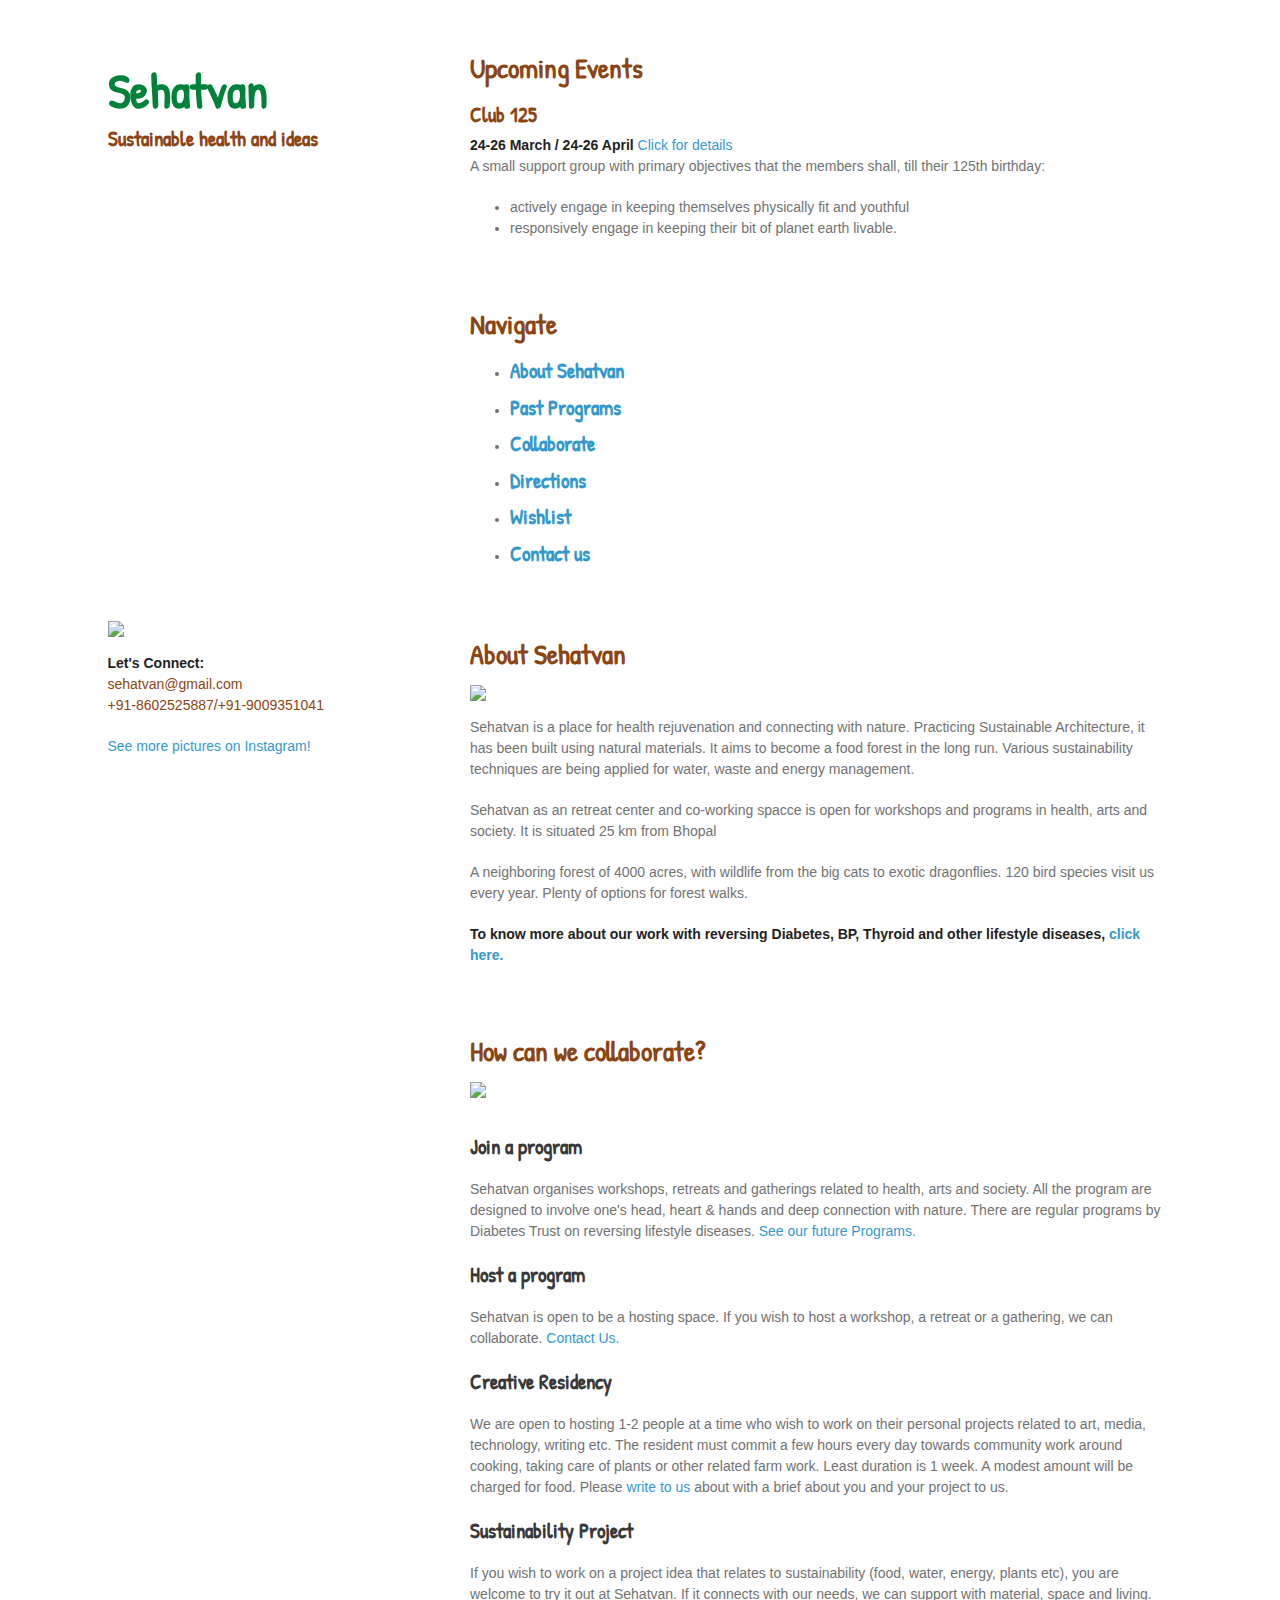
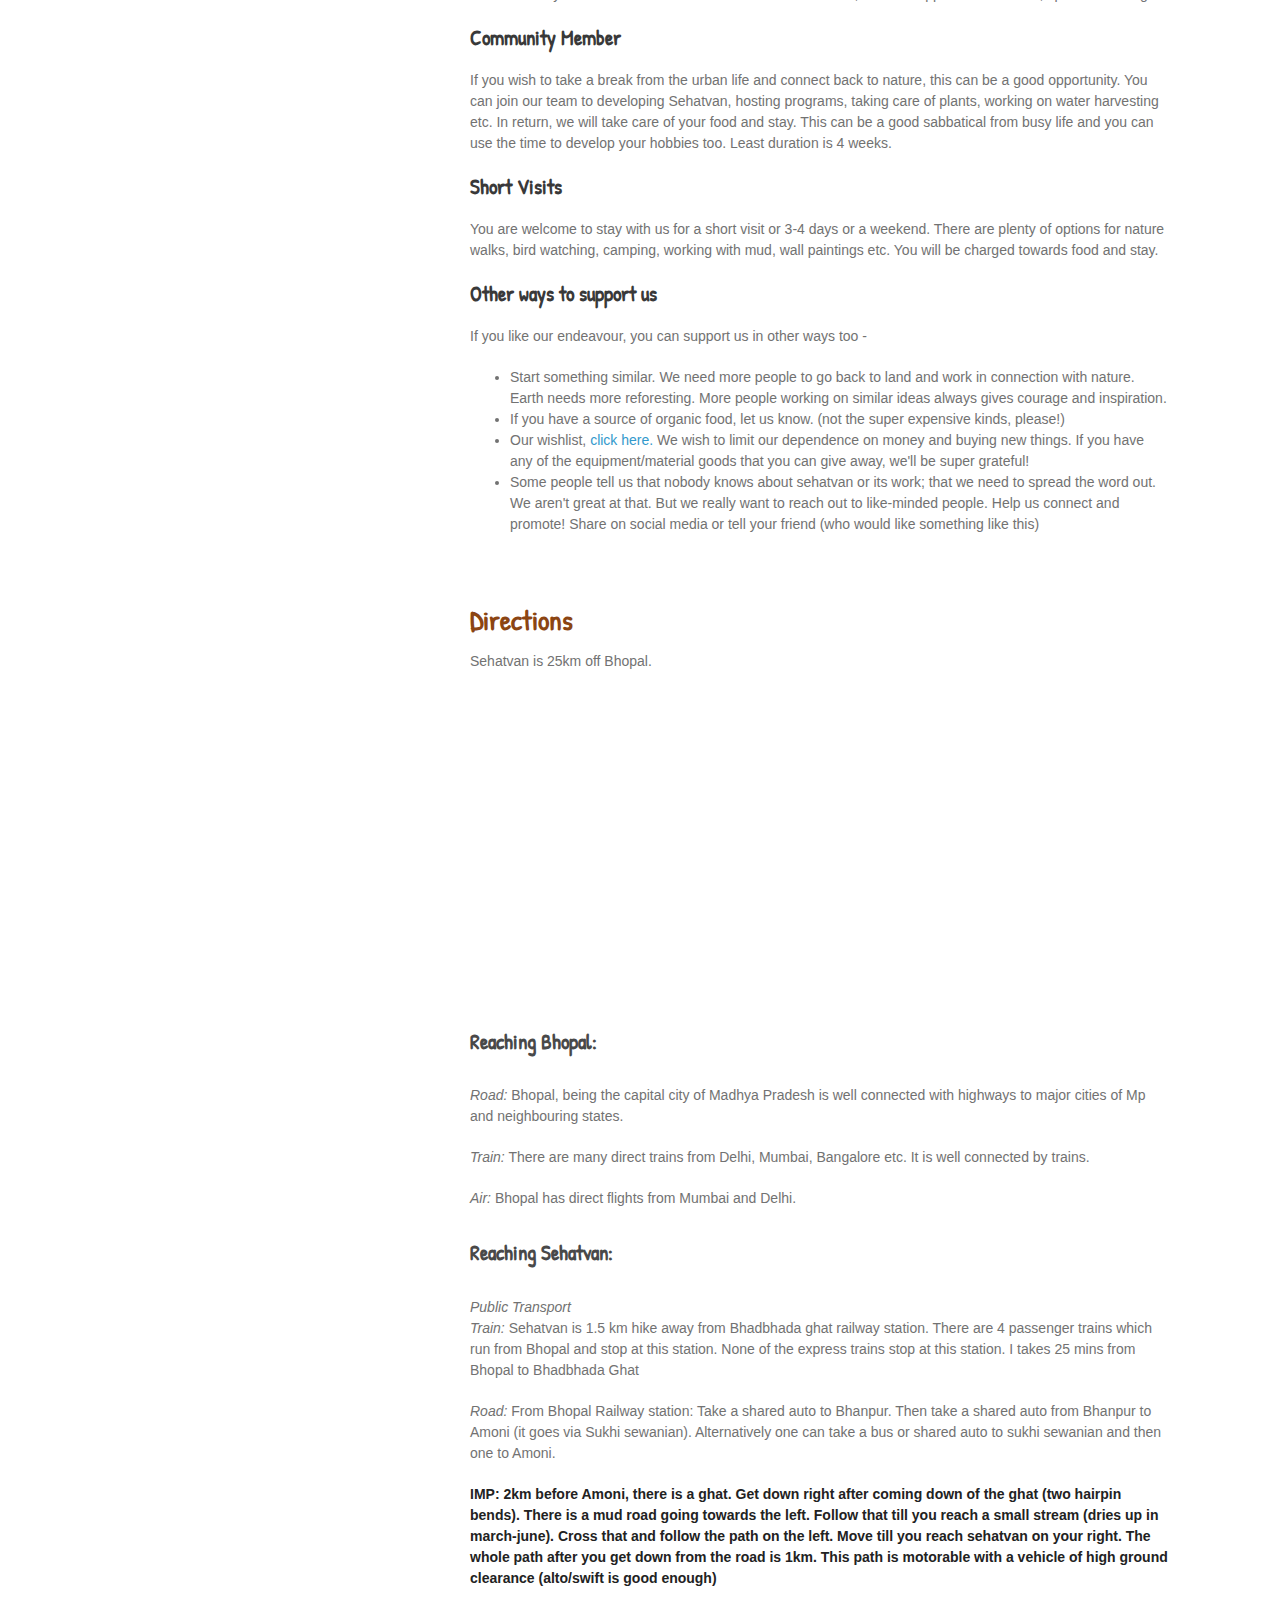
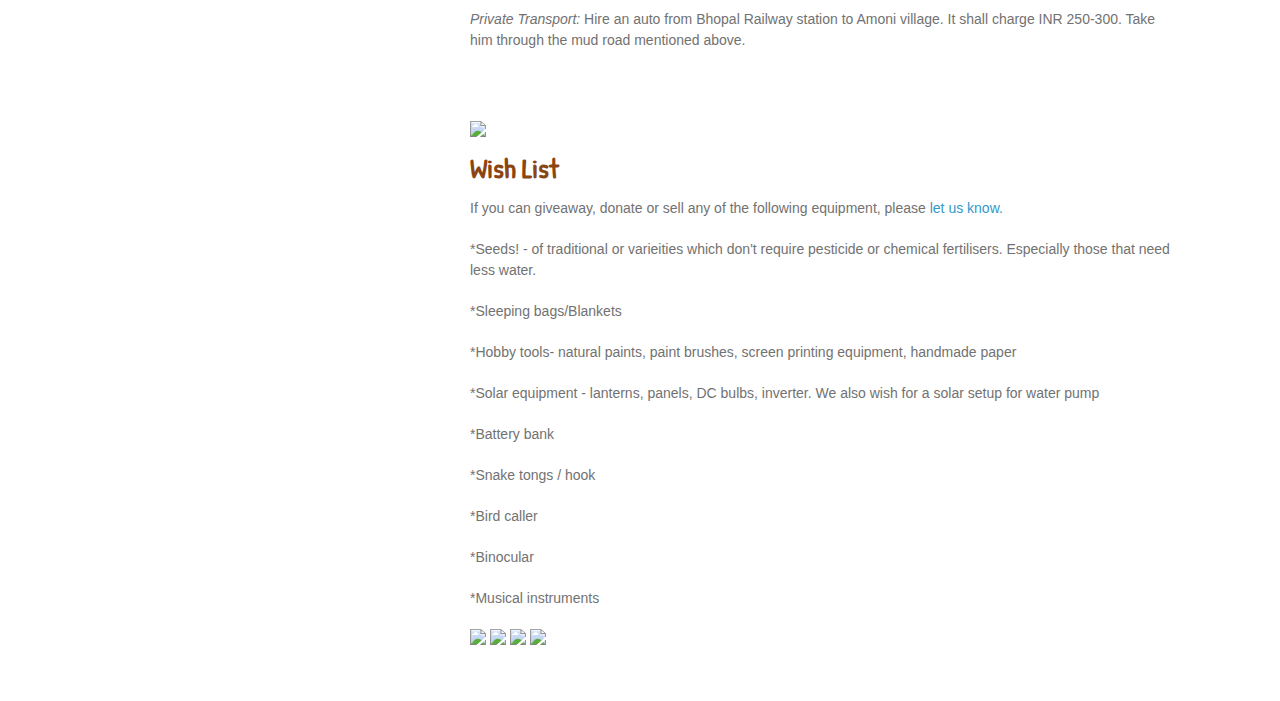
==== index.html @ ba8422e1 "past programs" ====
<!doctype html>
<html>
  <head>
    <meta charset="utf-8">
    <meta http-equiv="X-UA-Compatible" content="chrome=1">
    <title>Sehatvan</title>
<link href="https://fonts.googleapis.com/css?family=Patrick+Hand" rel="stylesheet">
    <link rel="stylesheet" href="stylesheets/styles.css">
    <link rel="stylesheet" href="stylesheets/github-light.css">
    <meta name="viewport" content="width=device-width">
    <!--[if lt IE 9]>
    <script src="//html5shiv.googlecode.com/svn/trunk/html5.js"></script>
    <![endif]-->
    <link rel='shortcut icon' href='favicon.ico' type='image/x-icon'/ >
    <script>
      (function(i,s,o,g,r,a,m){i['GoogleAnalyticsObject']=r;i[r]=i[r]||function(){
      (i[r].q=i[r].q||[]).push(arguments)},i[r].l=1*new Date();a=s.createElement(o),
      m=s.getElementsByTagName(o)[0];a.async=1;a.src=g;m.parentNode.insertBefore(a,m)
      })(window,document,'script','https://www.google-analytics.com/analytics.js','ga');

      ga('create', 'UA-82774313-1', 'auto');
      ga('send', 'pageview');

    </script>
  </head>
  <body>
    <div class="wrapper">
      <header>
        <a href="index.html"><h1>Sehatvan</h1></a>
        <h5>Sustainable health and ideas</h5>

      </header>
      <section>
        <h2>
<a id="upcoming-events" class="anchor" href="#upcoming-events" aria-hidden="true"><span aria-hidden="true" class="octicon octicon-link"></span></a>Upcoming Events</h2>
<a href="125.html"><h5> Club 125 </h5></a>
<p><strong>24-26 March / 24-26 April</strong><a href="125.html"> Click for details </a><br>
A small support group with primary objectives that the members shall, till their 125th birthday:
<ul>
<li>actively engage in keeping themselves physically fit and youthful</li>
<li>responsively engage in keeping their bit of planet earth livable.</li>
</ul></p>
</section>
<section>
  <a id="navigate" class="anchor" href="#navigate" aria-hidden="true"><span aria-hidden="true" class="octicon octicon-link"></span></a><h2>Navigate</h2>
<ul>

<li><h5><a href="#about-sehatvan">About Sehatvan</a></h5></li>
<li><h5><a href="past.html">Past Programs</a></h5></li>
  <li><h5><a href="#how-can-we-collaborate">Collaborate</a></h5></li>
  <li><h5><a href="#directions">Directions</a></h5></li>
  <li><h5><a href="#wish-list">Wishlist</a></h5></li>
  <li><h5><a href="#contact-us">Contact us</a></h5></li>
</ul>
</section>

      <section>
        <h2>
<a id="about-sehatvan" class="anchor" href="#about-sehatvan" aria-hidden="true"><span aria-hidden="true" class="octicon octicon-link"></span></a>About Sehatvan</h2>

<img src="images/k.JPG" style='max-width:100%;' border="0" >

<p>Sehatvan is a place for health rejuvenation and connecting with nature. Practicing Sustainable Architecture, it has been built using natural materials. It aims to become a food forest in the long run. Various sustainability techniques are being applied for water, waste and energy management.</p>
<p>Sehatvan as an retreat center and co-working spacce is open for workshops and programs in health, arts and society. It is situated 25 km from Bhopal</p>
<p>A neighboring forest of 4000 acres, with wildlife from the big cats to exotic dragonflies. 120 bird species visit us every year. Plenty of options for forest walks.</p>
<p><strong> To know more about our work with reversing Diabetes, BP, Thyroid and other lifestyle diseases, <a href="http://diabetestrust.in">click here.</a></strong> </p>
</section>
<section>
<h2>
<a id="how-can-we-collaborate" class="anchor" href="#how-can-we-collaborate" aria-hidden="true"><span aria-hidden="true" class="octicon octicon-link"></span></a>How can we collaborate?</h2>
<img src="images/0.jpg" style='max-width:100%;max-height:300px' border="0" >
<h3>
<a id="join-a-program" class="anchor" href="#join-a-program" aria-hidden="true"><span aria-hidden="true" class="octicon octicon-link"></span></a>Join a program</h3>
<p>Sehatvan organises workshops, retreats and gatherings related to health, arts and society. All the program are designed to involve one's head, heart & hands and deep connection with nature. There are regular programs by Diabetes Trust on reversing lifestyle diseases. <a href="#upcoming-events">See our future Programs.</a> </p>

<h3>
<a id="host-a-program" class="anchor" href="#host-a-program" aria-hidden="true"><span aria-hidden="true" class="octicon octicon-link"></span></a>Host a program</h3>

<p>Sehatvan is open to be a hosting space. If you wish to host a workshop, a retreat or a gathering, we can collaborate. <a href="#contact-us"> Contact Us.</a>  </p>

<h3>
<a id="creative-residency" class="anchor" href="#creative-residency" aria-hidden="true"><span aria-hidden="true" class="octicon octicon-link"></span></a>Creative Residency</h3>

<p>We are open to hosting 1-2 people at a time who wish to work on their personal projects related to art, media, technology, writing etc. The resident must commit a few hours every day towards community work around cooking, taking care of plants or other related farm work. Least duration is 1 week. A modest amount will be charged for food. Please <a href="#contact-us">write to us</a> about with a brief about you and your project to
us.</p>

<h3>
<a id="sustainability-project" class="anchor" href="#sustainability-project" aria-hidden="true"><span aria-hidden="true" class="octicon octicon-link"></span></a>Sustainability Project</h3>

<p>If you wish to work on a project idea that relates to sustainability (food, water, energy, plants etc), you are welcome to try it out at Sehatvan. If it connects with our needs, we can support with material, space and living.</p>

<h3>
<a id="community-member" class="anchor" href="#community-member" aria-hidden="true"><span aria-hidden="true" class="octicon octicon-link"></span></a>Community Member</h3>

<p>If you wish to take a break from the urban life and connect back to nature, this can be a good opportunity. You can join our team to developing Sehatvan, hosting programs, taking care of plants, working on water harvesting etc. In return, we will take care of your food and stay. This can be a good sabbatical from busy life and you can use the time to develop your hobbies too.
Least duration is 4 weeks.</p>

<h3>
<a id="short-visits" class="anchor" href="#short-visits" aria-hidden="true"><span aria-hidden="true" class="octicon octicon-link"></span></a>Short Visits</h3>

<p>You are welcome to stay with us for a short visit or 3-4 days or a weekend. There are plenty of options for nature walks, bird watching, camping, working with mud, wall paintings etc. You will be charged towards food and stay.</p>

<h3>
<a id="other-ways-to-support-us" class="anchor" href="#other-ways-to-support-us" aria-hidden="true"><span aria-hidden="true" class="octicon octicon-link"></span></a>Other ways to support us</h3>

<p>If you like our endeavour, you can support us in other ways too -
<ul>
<li> Start something similar. We need more people to go back to land and work in connection with nature. Earth needs more reforesting. More people working on similar ideas always gives courage and inspiration.</li>
<li> If you have a source of organic food, let us know. (not the super expensive kinds, please!)</li>
<li> Our wishlist, <a href="#wish-list">click here.</a> We wish to limit our dependence on money and buying new things. If you have any of the equipment/material goods that you can give away, we'll be super grateful!</li>
<li> Some people tell us that nobody knows about sehatvan or its work; that we need to spread the word out. We aren't great at that. But we really want to reach out to like-minded people. Help us connect and promote! Share on social media or tell your friend (who would like something like this)</p></li>
</ul>
</section>
<section>
<h2>
<a id="directions" class="anchor" href="#directions" aria-hidden="true"><span aria-hidden="true" class="octicon octicon-link"></span></a>Directions</h2>

<p>Sehatvan is 25km off Bhopal.</p>
<iframe src="https://www.google.com/maps/embed?pb=!1m18!1m12!1m3!1d165788.28640076696!2d77.35841224578309!3d23.33613478090587!2m3!1f0!2f0!3f0!3m2!1i1024!2i768!4f13.1!3m3!1m2!1s0x0%3A0x9b7bf741742675e1!2sSehatvan!5e0!3m2!1sen!2s!4v1481901079438" width="100%" height="300" frameborder="0" style="border:0" allowfullscreen></iframe>
<h4>
<a id="reaching-bhopal" class="anchor" href="#reaching-bhopal" aria-hidden="true"><span aria-hidden="true" class="octicon octicon-link"></span></a>Reaching Bhopal:</h4>

<p><em>Road:</em> Bhopal, being the capital city of Madhya Pradesh is well connected with highways to major cities of Mp and neighbouring states.</p>

<p><em>Train:</em> There are many direct trains from Delhi, Mumbai, Bangalore etc. It is well connected by trains.</p>

<p><em>Air:</em> Bhopal has direct flights from Mumbai and Delhi. </p>

<h4>
<a id="reaching-sehatvan" class="anchor" href="#reaching-sehatvan" aria-hidden="true"><span aria-hidden="true" class="octicon octicon-link"></span></a>Reaching Sehatvan:</h4>

<p><em>Public Transport</em><br />

<em>Train:</em> Sehatvan is 1.5 km hike away from Bhadbhada ghat railway station. There are 4 passenger trains which run from Bhopal and stop at this station. None of the express trains stop at this station. I takes 25 mins from Bhopal to Bhadbhada Ghat</p>

<p><em>Road:</em>
From Bhopal Railway station: Take a shared auto to Bhanpur. Then take a shared auto from Bhanpur to Amoni (it goes via Sukhi sewanian). Alternatively one can take a bus or shared auto to sukhi sewanian and then one to Amoni.</p>

<p><strong>IMP: 2km before Amoni,  there is a ghat. Get down right after coming down of the ghat (two hairpin bends). There is a mud road going towards the left. Follow that till you reach a small stream (dries up in march-june). Cross that and follow the path on the left. Move till you reach sehatvan on your right. The whole path after you get down from the road is 1km. This path is motorable with a vehicle of high ground clearance (alto/swift is good enough)</strong></p>

<p><em>Private Transport:</em>
Hire an auto from Bhopal Railway station to Amoni village. It shall charge INR 250-300. Take him through the mud road mentioned above.</p>
</section>
<section>

<h2>
  <img src="images/m.JPG" style='max-width:100%;max-height:300px' border="0" ><br>
<a id="wish-list" class="anchor" href="#wish-list" aria-hidden="true"><span aria-hidden="true" class="octicon octicon-link"></span></a>Wish List</h2>

<p>If you can giveaway, donate or sell any of the following equipment, please <a href="#contact-us">let us know.</a> </p>

<p>*Seeds! - of traditional or varieities which don't require pesticide or chemical fertilisers. Especially those that need less water.</p>

<p>*Sleeping bags/Blankets</p>

<p>*Hobby tools- natural paints, paint brushes, screen printing equipment, handmade paper</p>

<p>*Solar equipment - lanterns, panels, DC bulbs, inverter. We also wish for a solar setup for water pump</p>

<p>*Battery bank</p>

<p>*Snake tongs / hook</p>

<p>*Bird caller</p>

<p>*Binocular</p>

<p>*Musical instruments </p>

<img src="images/d.jpg" style='max-width:300px;' border="0" >
<img src="images/l.JPG" style='max-width:100%;' border="0" >
<img src="images/n.JPG" style='max-width:100%;' border="0" >
<img src="images/i.jpg" style='max-width:100%;' border="0" >


      </section>
      <footer>
        <img src="images/g.jpg" style='max-width:80%;' border="0" >
        <a id="contact-us" class="anchor" href="#contact-us" aria-hidden="true"></a>
        <p><strong>Let's Connect:</strong><br />
          sehatvan@gmail.com <br />
        +91-8602525887/+91-9009351041</p>
        <a href="https://instagram.com/sehatvan/">See more pictures on Instagram!</a>
        <iframe src="https://www.facebook.com/plugins/follow.php?href=https%3A%2F%2Fwww.facebook.com%2FSehatvan&width=450&height=80&layout=standard&size=small&show_faces=true&appId=527410617458105" width="200" height="25" style="border:none;overflow:hidden" scrolling="no" frameborder="0" allowTransparency="true"></iframe>

        </footer>
    </div>
    <script src="javascripts/scale.fix.js"></script>

  </body>
</html>
---- stylesheets/styles.css ----
body {

  background: url('../images/texture.png');
    padding:2.5em;
  font: 14px/1.5 "Helvetica Neue", Helvetica, Arial, sans-serif;
  color:#727272;
  font-weight:400;
}

h1 {
  margin:0 0 5px;
  color:#00823a;
}

h2, h3, h4, h5, h6 {
  color:#00823a;

}

p, ul, ol, table, pre, dl {
  margin:0 0 20px;
}

h1, h2, h3 {
  line-height:1.1;
}

h1 {
  font-size:3.5em;
  font-family: 'Patrick Hand', cursive;
}

h2 {
  color:#8B4513;
  font-family: 'Patrick Hand', cursive;
  font-size:2em;
  margin:0 0 15px;
}
h3 {
  color:#393939;
  font-family: 'Patrick Hand', cursive;
  font-size:1.5em;
}
h4 {
  color:#494949;
  font-size: 1.5em;
  font-family: 'Patrick Hand', cursive;
}
h5, h6 {
  color:#8B4513;
  font-size: 1.5em;
  font-family: 'Patrick Hand', cursive;
  margin:0 0 5px;
}

a {
  color:#39c;
  text-decoration:none;
}

a:hover {
  color:#069;
}

a small {
  font-size:11px;
  color:#777;
  margin-top:-0.3em;
  display:block;
}

a:hover small {
  color:#777;
}

.wrapper {
  width:1100px;
  margin:0 auto;
}

blockquote {
  border-left:1px solid #e5e5e5;
  margin:0;
  padding:0 0 0 20px;
  font-style:italic;
}

code, pre {
  font-family:Monaco, Bitstream Vera Sans Mono, Lucida Console, Terminal, Consolas, Liberation Mono, DejaVu Sans Mono, Courier New, monospace;
  color:#333;
  font-size:12px;
}

pre {
  padding:8px 15px;
  background: #f8f8f8;
  border-radius:5px;
  border:1px solid #e5e5e5;
  overflow-x: auto;
}

table {
  width:100%;
  border-collapse:collapse;
}

th, td {
  text-align:left;
  padding:5px 10px;
  border-bottom:1px solid #e5e5e5;
}

dt {
  color:#444;
  font-weight:700;
}

th {
  color:#444;
}

img {
  max-width:100%;
  padding-bottom:10px
}

header {
    width:280px;
    background-color: #fff;
    padding: 1.5em 1.25em .2em;
    margin-bottom: 1em;
  float:left;
  position:fixed;
  -webkit-font-smoothing:subpixel-antialiased;
}

header ul {
  list-style:none;
  height:40px;
  padding:0;
  background: #f4f4f4;
  border-radius:5px;
  border:1px solid #e0e0e0;
  width:270px;
}

header li {
  width:89px;
  float:left;
  border-right:1px solid #e0e0e0;
  height:40px;
}

header li:first-child a {
  border-radius:5px 0 0 5px;
}

header li:last-child a {
  border-radius:0 5px 5px 0;
}

header ul a {
  line-height:1;
  font-size:11px;
  color:#999;
  display:block;
  text-align:center;
  padding-top:6px;
  height:34px;
}

header ul a:hover {
  color:#999;
}

header ul a:active {
  background-color:#f0f0f0;
}

strong {
  color:#222;
  font-weight:700;
}

header ul li + li + li {
  border-right:none;
  width:89px;
}

header ul a strong {
  font-size:14px;
  display:block;
  color:#222;
}

section {
  background-color: #fff;
  padding: 10px 20px;
  width:700px;
  float:right;
    margin-bottom:30px;
}

small {
  font-size:11px;
}

hr {
  border:0;
  background:#e5e5e5;
  height:1px;
  margin:0 0 20px;
}

footer {
background-color:#fff ;
padding: .5em 1.25em 1em;
  width:280px;
  float:left;
  position:fixed;
  bottom:7em;
  color: #8B4513;

  -webkit-font-smoothing:subpixel-antialiased;
}

@media print, screen and (max-width: 960px) {

  div.wrapper {
    width:auto;
    margin:0;
  }

  header, section, footer {
    float:none;
    position:static;
    width:auto;
  }

  header {
    padding-right:320px;
  }

  section {
    border:1px solid #e5e5e5;
    border-width:1px 0;
    padding:20px 0;
    margin:0 0 20px;
  }

  header a small {
    display:inline;
  }

  header ul {
    position:absolute;
    right:50px;
    top:52px;
  }
}

@media print, screen and (max-width: 720px) {
  body {
    word-wrap:break-word;
  }

  header, section, footer {
    padding: 1em;
  }
  header ul, header p.view {
    position:static;
  }

  pre, code {
    word-wrap:normal;
  }
}

@media print, screen and (max-width: 480px) {
  body {
    padding:15px;
  }

  header, section, footer {
    padding: 1em;
  }
  header ul {
    width:99%;
  }

  header li, header ul li + li + li {
    width:33%;
  }
}

@media print {
  body {
    padding:0.4in;
    font-size:12pt;
    color:#444;
  }
}
---- stylesheets/github-light.css ----
/*
The MIT License (MIT)

Copyright (c) 2016 GitHub, Inc.

Permission is hereby granted, free of charge, to any person obtaining a copy
of this software and associated documentation files (the "Software"), to deal
in the Software without restriction, including without limitation the rights
to use, copy, modify, merge, publish, distribute, sublicense, and/or sell
copies of the Software, and to permit persons to whom the Software is
furnished to do so, subject to the following conditions:

The above copyright notice and this permission notice shall be included in all
copies or substantial portions of the Software.

THE SOFTWARE IS PROVIDED "AS IS", WITHOUT WARRANTY OF ANY KIND, EXPRESS OR
IMPLIED, INCLUDING BUT NOT LIMITED TO THE WARRANTIES OF MERCHANTABILITY,
FITNESS FOR A PARTICULAR PURPOSE AND NONINFRINGEMENT. IN NO EVENT SHALL THE
AUTHORS OR COPYRIGHT HOLDERS BE LIABLE FOR ANY CLAIM, DAMAGES OR OTHER
LIABILITY, WHETHER IN AN ACTION OF CONTRACT, TORT OR OTHERWISE, ARISING FROM,
OUT OF OR IN CONNECTION WITH THE SOFTWARE OR THE USE OR OTHER DEALINGS IN THE
SOFTWARE.

*/

.pl-c /* comment */ {
  color: #969896;
}

.pl-c1 /* constant, variable.other.constant, support, meta.property-name, support.constant, support.variable, meta.module-reference, markup.raw, meta.diff.header */,
.pl-s .pl-v /* string variable */ {
  color: #0086b3;
}

.pl-e /* entity */,
.pl-en /* entity.name */ {
  color: #795da3;
}

.pl-smi /* variable.parameter.function, storage.modifier.package, storage.modifier.import, storage.type.java, variable.other */,
.pl-s .pl-s1 /* string source */ {
  color: #333;
}

.pl-ent /* entity.name.tag */ {
  color: #63a35c;
}

.pl-k /* keyword, storage, storage.type */ {
  color: #a71d5d;
}

.pl-s /* string */,
.pl-pds /* punctuation.definition.string, string.regexp.character-class */,
.pl-s .pl-pse .pl-s1 /* string punctuation.section.embedded source */,
.pl-sr /* string.regexp */,
.pl-sr .pl-cce /* string.regexp constant.character.escape */,
.pl-sr .pl-sre /* string.regexp source.ruby.embedded */,
.pl-sr .pl-sra /* string.regexp string.regexp.arbitrary-repitition */ {
  color: #183691;
}

.pl-v /* variable */ {
  color: #ed6a43;
}

.pl-id /* invalid.deprecated */ {
  color: #b52a1d;
}

.pl-ii /* invalid.illegal */ {
  color: #f8f8f8;
  background-color: #b52a1d;
}

.pl-sr .pl-cce /* string.regexp constant.character.escape */ {
  font-weight: bold;
  color: #63a35c;
}

.pl-ml /* markup.list */ {
  color: #693a17;
}

.pl-mh /* markup.heading */,
.pl-mh .pl-en /* markup.heading entity.name */,
.pl-ms /* meta.separator */ {
  font-weight: bold;
  color: #1d3e81;
}

.pl-mq /* markup.quote */ {
  color: #008080;
}

.pl-mi /* markup.italic */ {
  font-style: italic;
  color: #333;
}

.pl-mb /* markup.bold */ {
  font-weight: bold;
  color: #333;
}

.pl-md /* markup.deleted, meta.diff.header.from-file */ {
  color: #bd2c00;
  background-color: #ffecec;
}

.pl-mi1 /* markup.inserted, meta.diff.header.to-file */ {
  color: #55a532;
  background-color: #eaffea;
}

.pl-mdr /* meta.diff.range */ {
  font-weight: bold;
  color: #795da3;
}

.pl-mo /* meta.output */ {
  color: #1d3e81;
}
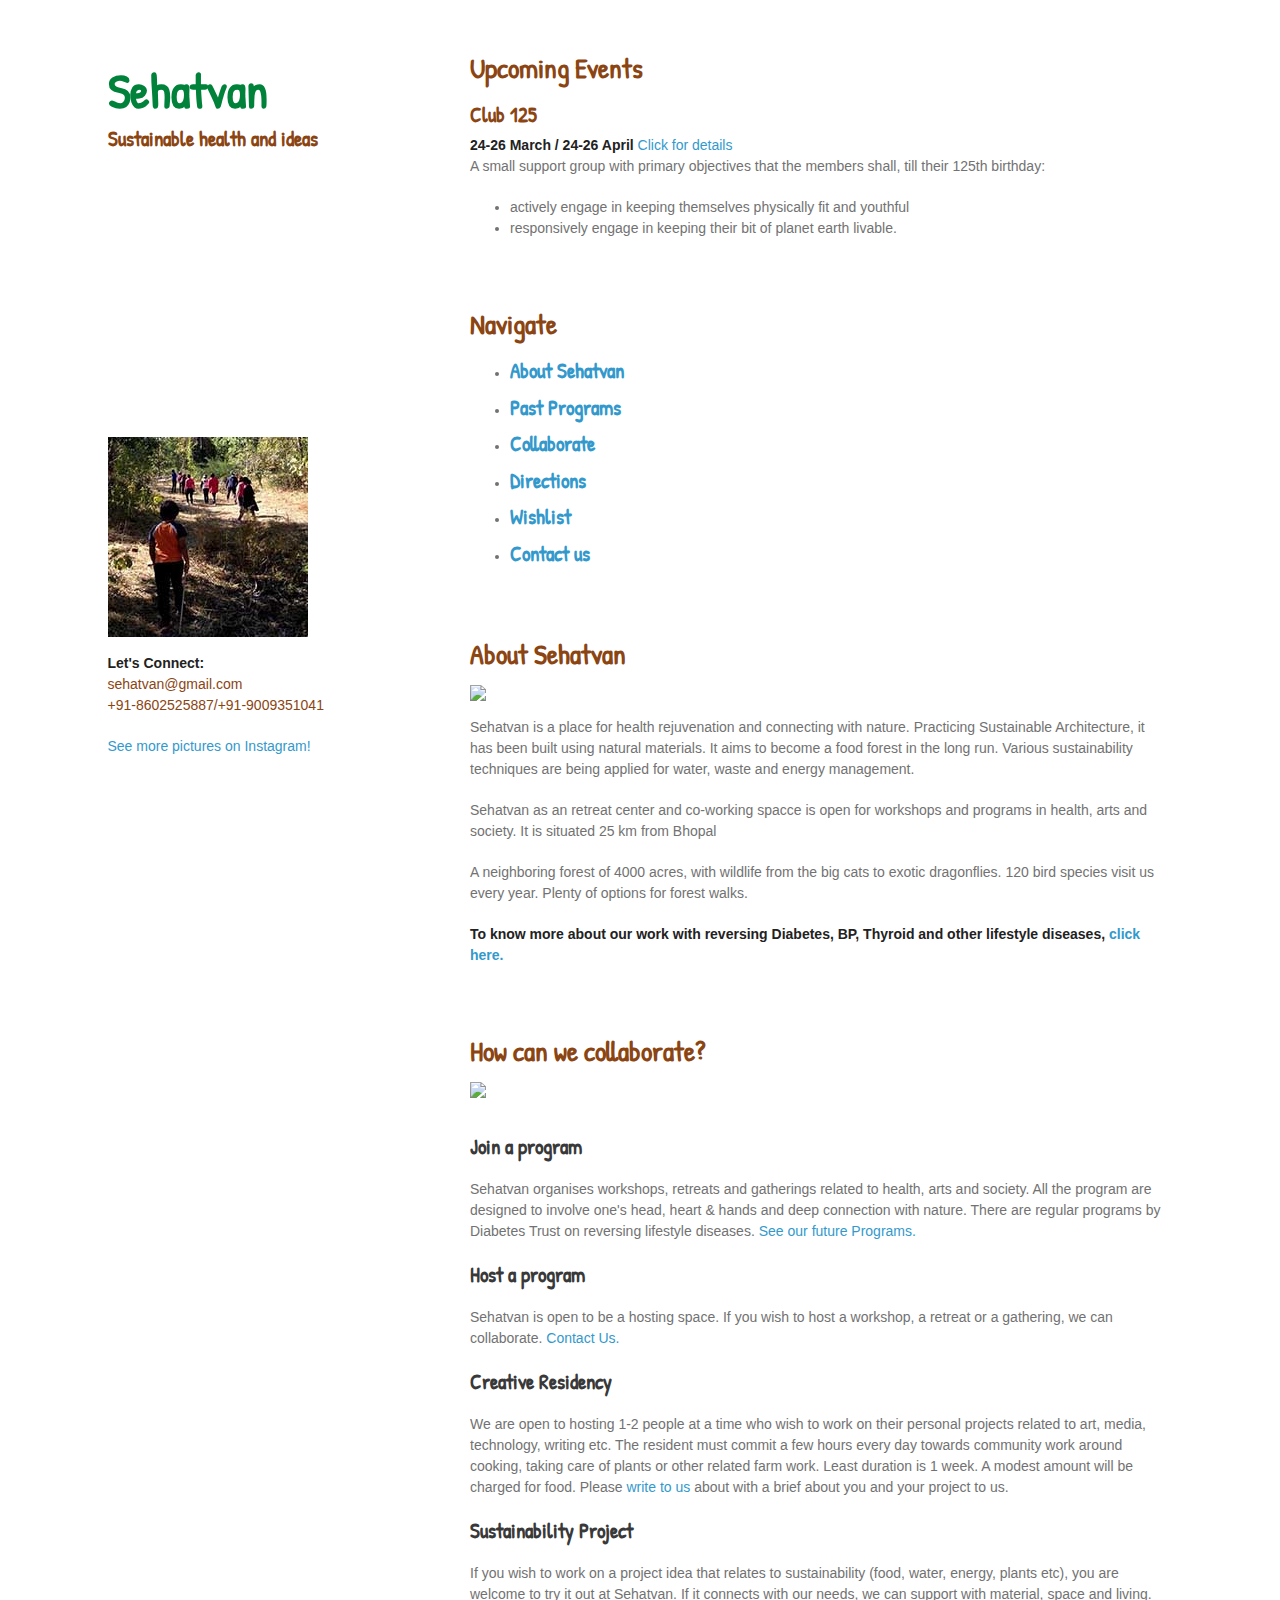
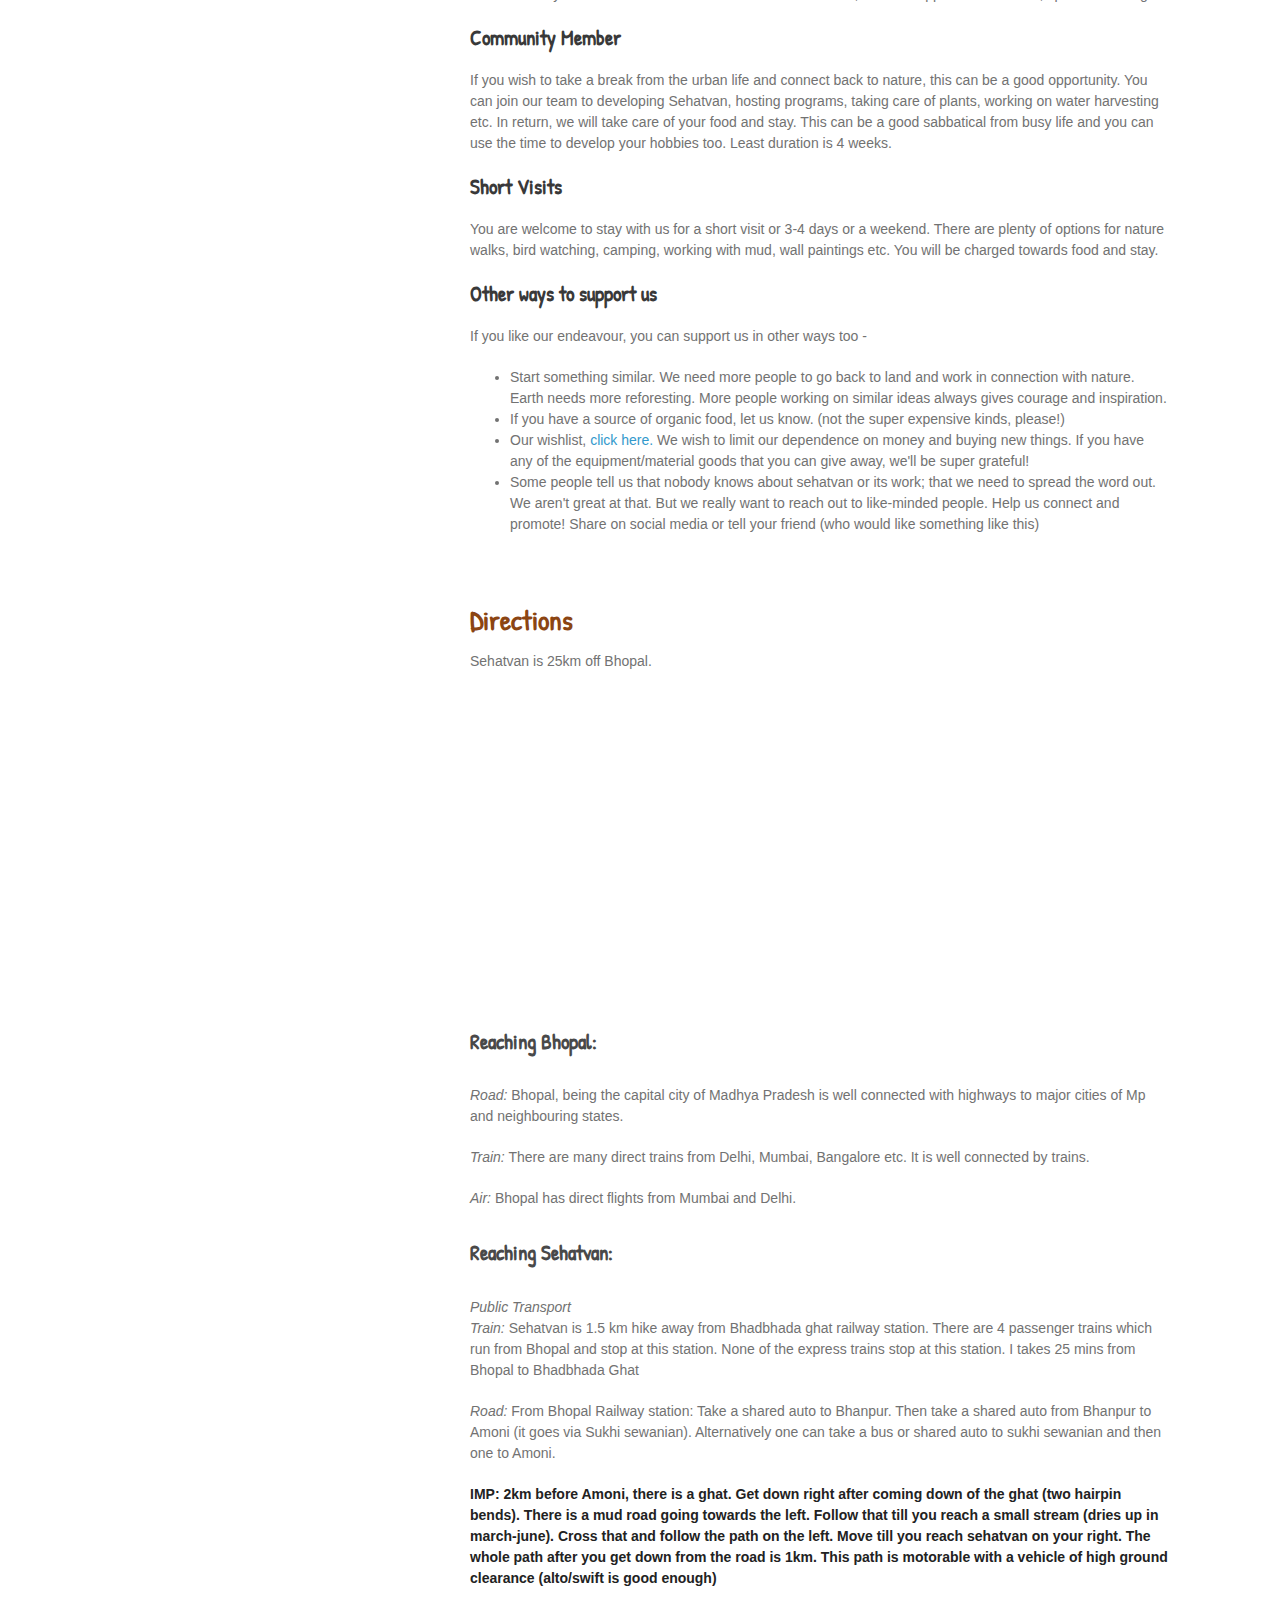
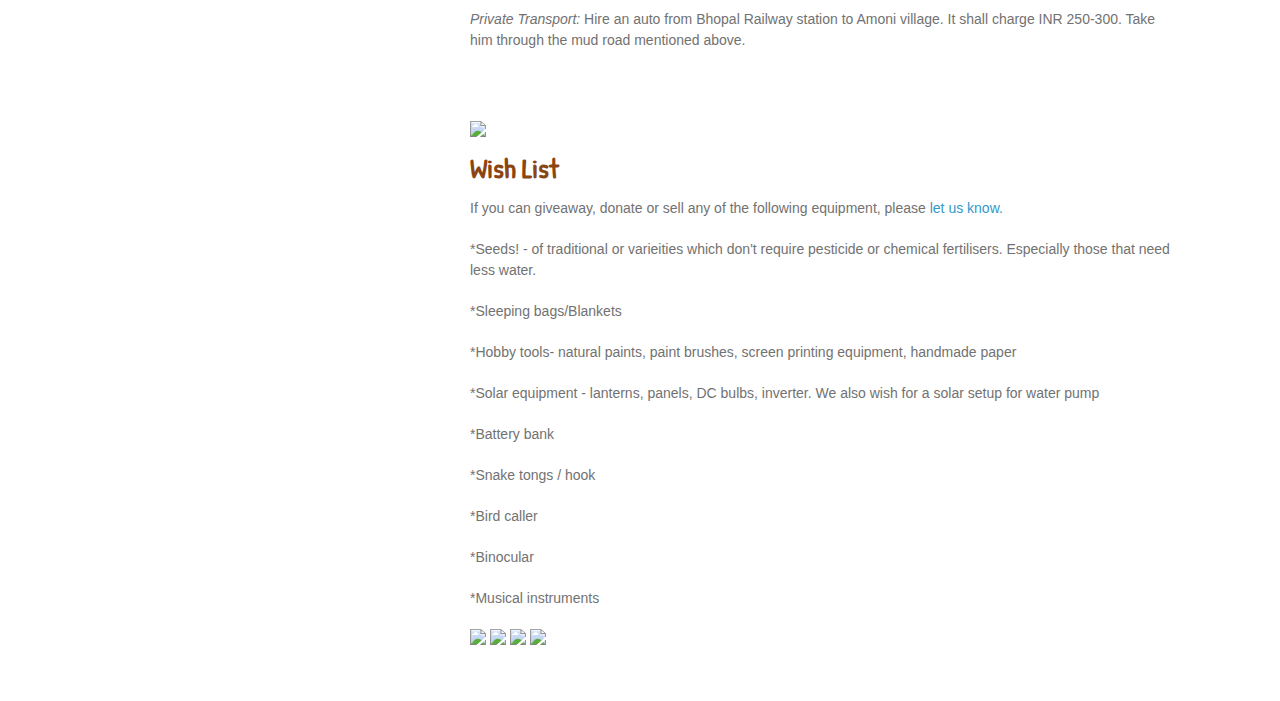
==== commit e9d2019a: "header fix" ====
--- a/index.html
+++ b/index.html
@@ -175,7 +175,7 @@
 
       </section>
       <footer>
-        <img src="images/g.jpg" style='max-width:80%;' border="0" >
+        <img src="images/m1.JPG" style='max-width:100%;' border="0" >
         <a id="contact-us" class="anchor" href="#contact-us" aria-hidden="true"></a>
         <p><strong>Let's Connect:</strong><br />
           sehatvan@gmail.com <br />
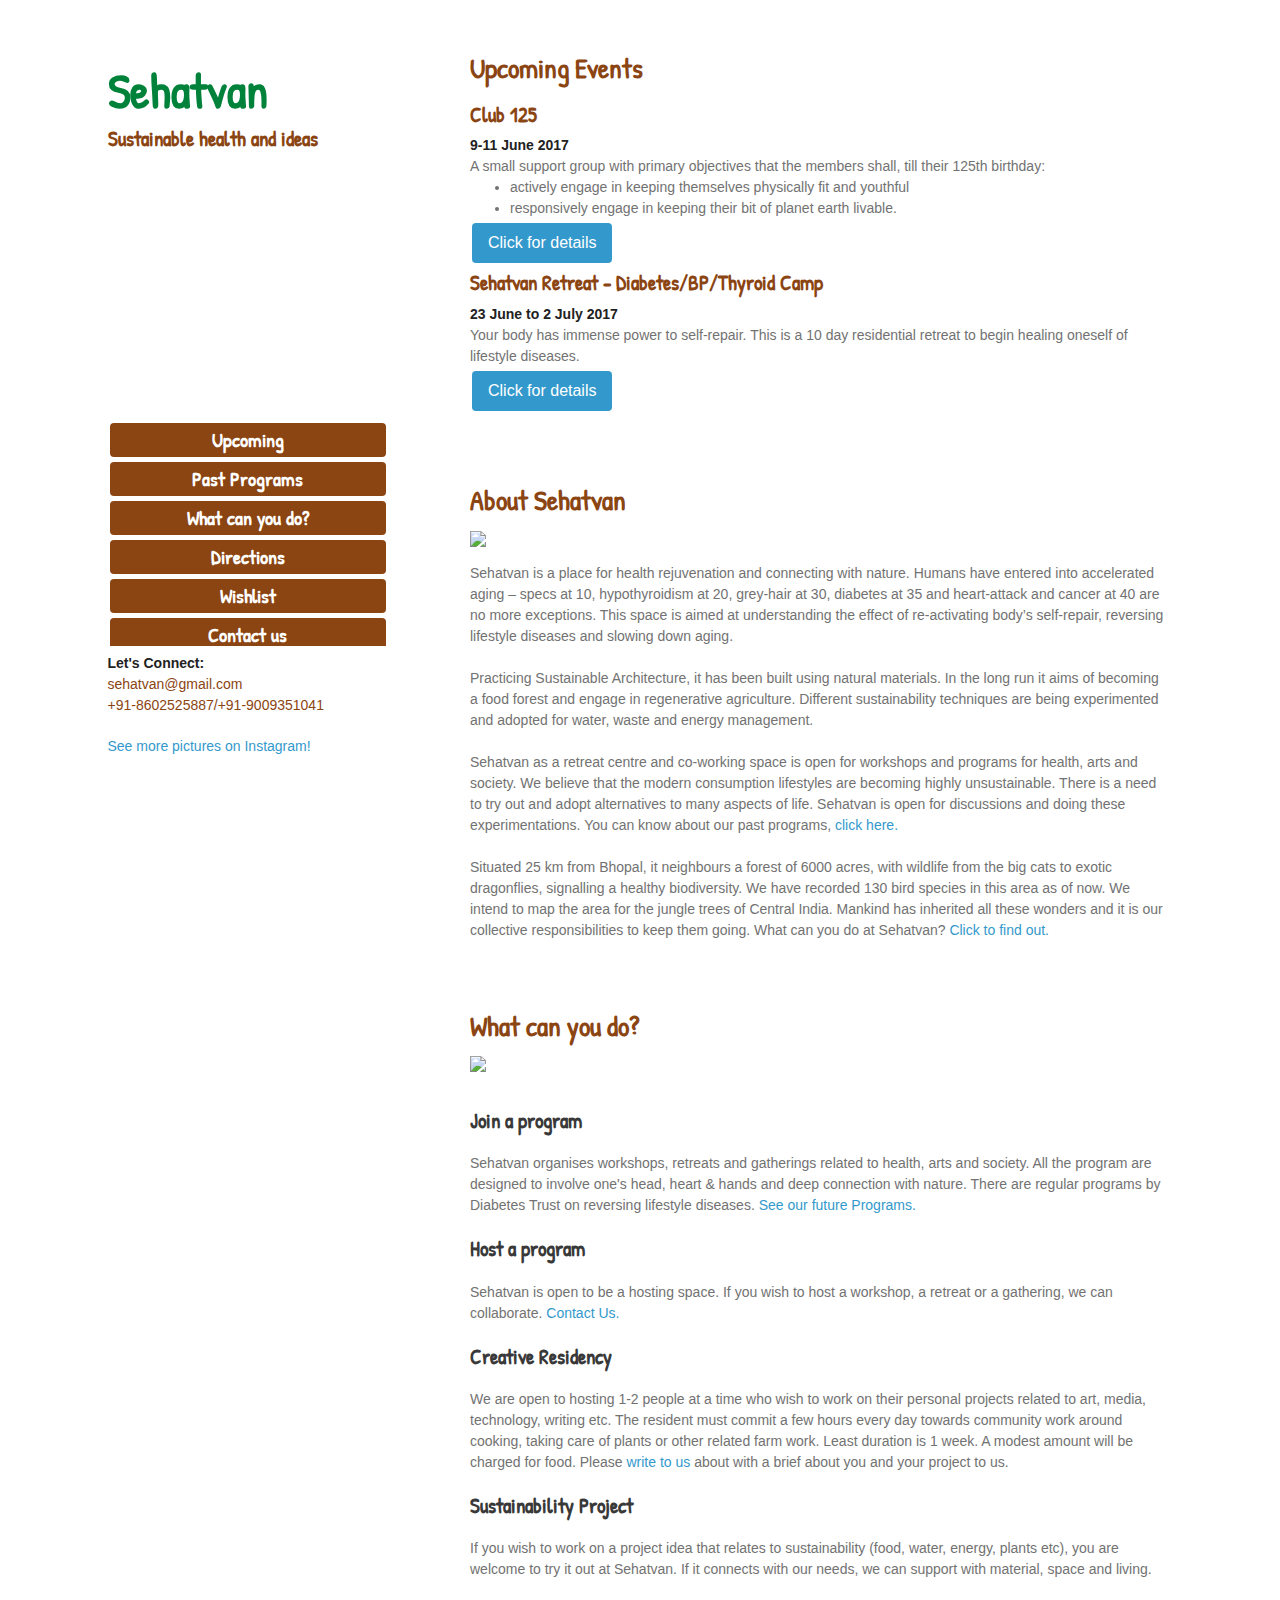
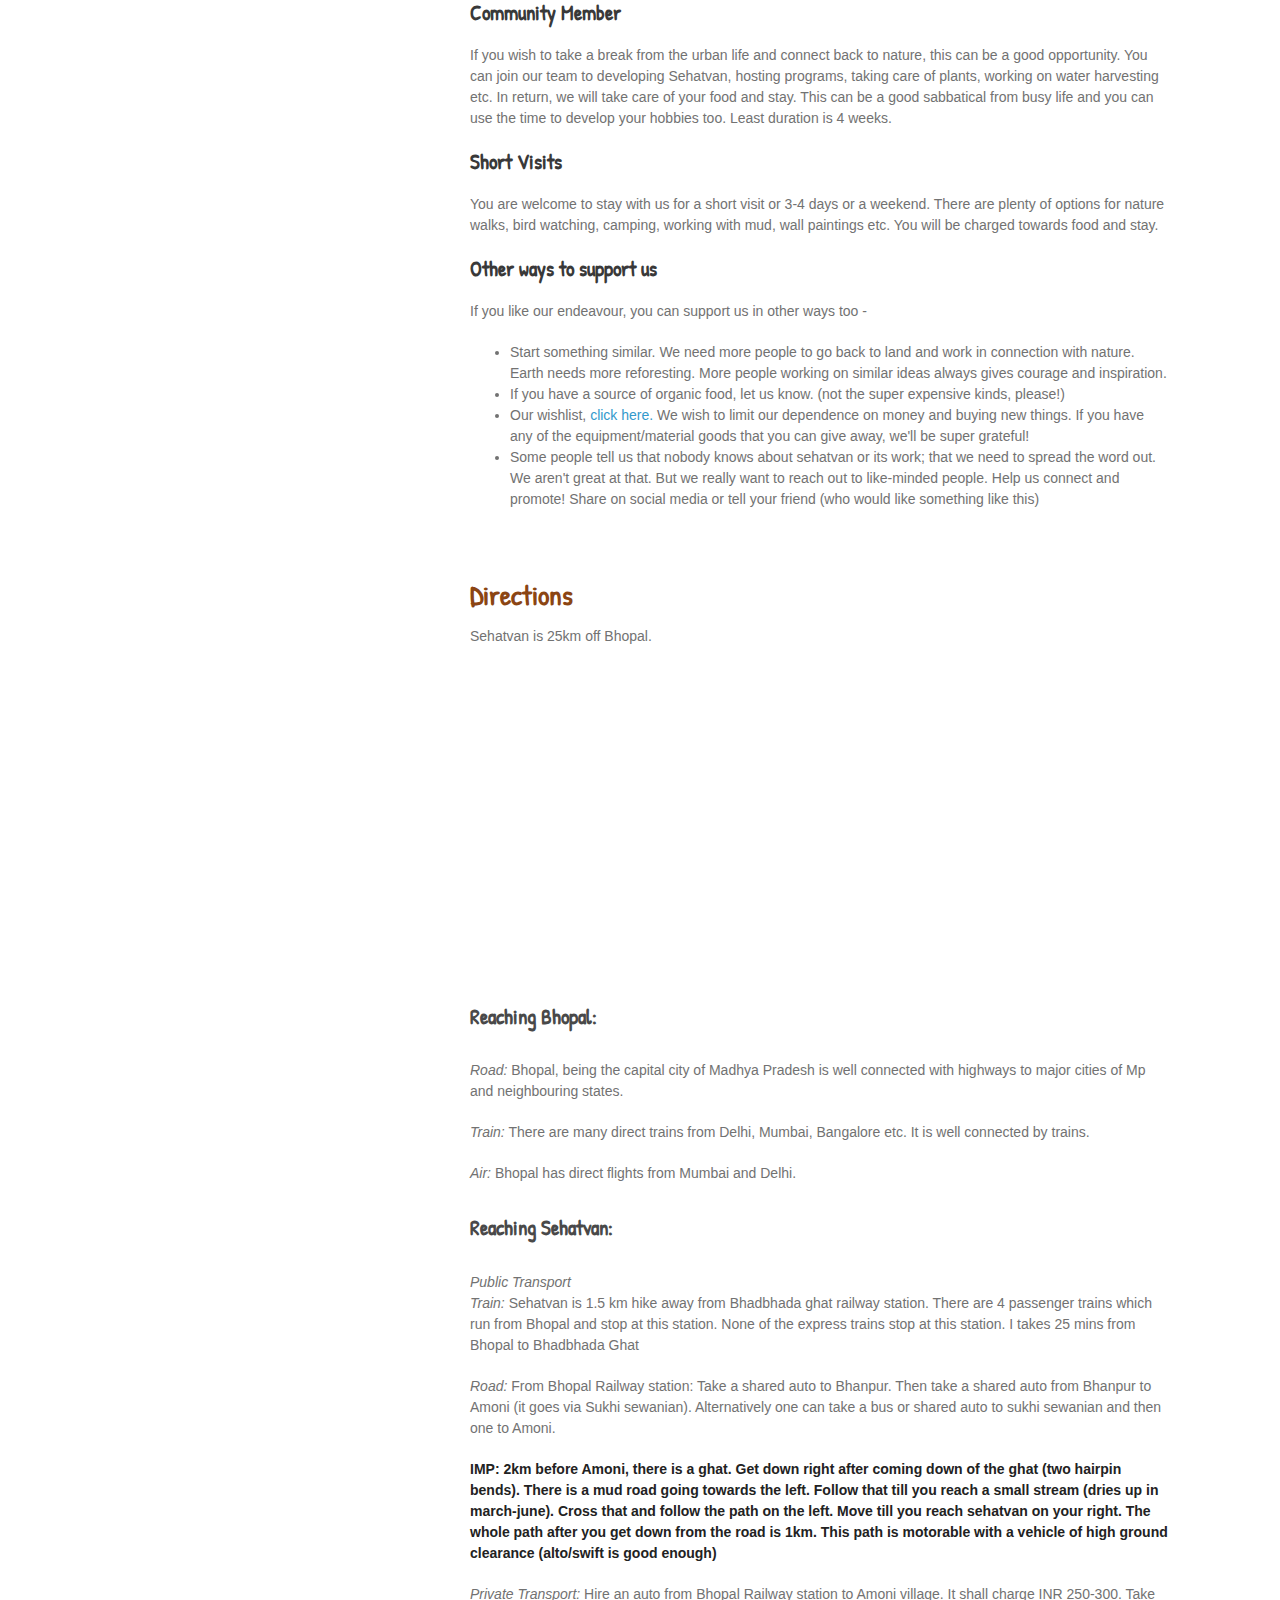
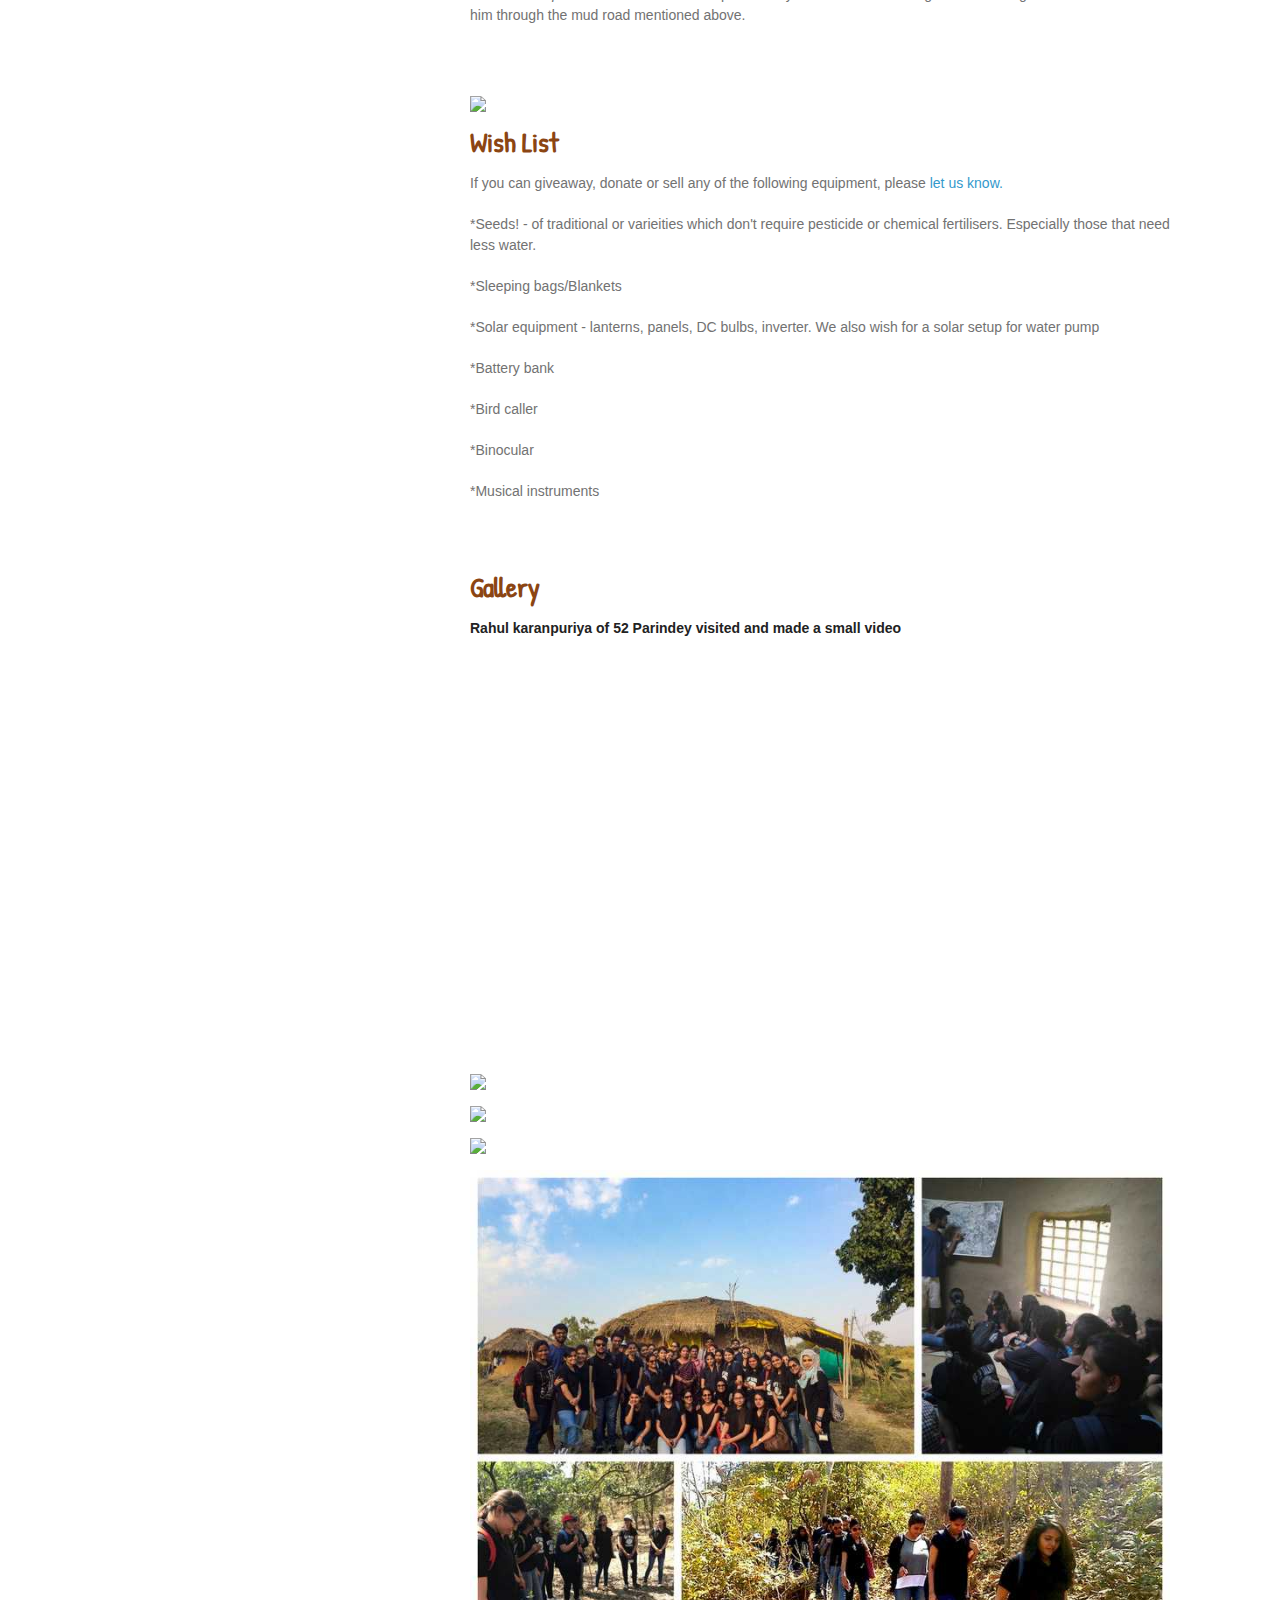
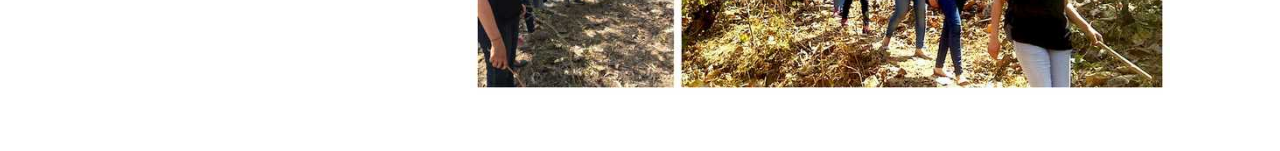
==== commit df5f48a7: "sidebar" ====
--- a/index.html
+++ b/index.html
@@ -3,7 +3,9 @@
   <head>
     <meta charset="utf-8">
     <meta http-equiv="X-UA-Compatible" content="chrome=1">
-    <title>Sehatvan</title>
+    <meta name="description" content="Sehatvan is a place for slowing down aging and connecting with nature. As a retreat centre, it is open for workshops and programs for health, arts and society.">
+    <meta name="keywords" content="sustainability,health,lifestyle diseases,nature,bhopal,madhya pradesh">
+    <title> Sehatvan</title>
 <link href="https://fonts.googleapis.com/css?family=Patrick+Hand" rel="stylesheet">
     <link rel="stylesheet" href="stylesheets/styles.css">
     <link rel="stylesheet" href="stylesheets/github-light.css">
@@ -34,40 +36,41 @@
         <h2>
 <a id="upcoming-events" class="anchor" href="#upcoming-events" aria-hidden="true"><span aria-hidden="true" class="octicon octicon-link"></span></a>Upcoming Events</h2>
 <a href="125.html"><h5> Club 125 </h5></a>
-<p><strong>24-26 March / 24-26 April</strong><a href="125.html"> Click for details </a><br>
-A small support group with primary objectives that the members shall, till their 125th birthday:
-<ul>
+<p style="margin:0"><strong>9-11 June 2017</strong>
+<br>A small support group with primary objectives that the members shall, till their 125th birthday:</p>
+<ul style="margin:0">
 <li>actively engage in keeping themselves physically fit and youthful</li>
 <li>responsively engage in keeping their bit of planet earth livable.</li>
-</ul></p>
-</section>
-<section>
-  <a id="navigate" class="anchor" href="#navigate" aria-hidden="true"><span aria-hidden="true" class="octicon octicon-link"></span></a><h2>Navigate</h2>
-<ul>
-
-<li><h5><a href="#about-sehatvan">About Sehatvan</a></h5></li>
-<li><h5><a href="past.html">Past Programs</a></h5></li>
-  <li><h5><a href="#how-can-we-collaborate">Collaborate</a></h5></li>
-  <li><h5><a href="#directions">Directions</a></h5></li>
-  <li><h5><a href="#wish-list">Wishlist</a></h5></li>
-  <li><h5><a href="#contact-us">Contact us</a></h5></li>
 </ul>
-</section>
+<a href="125.html" class="button"> Click for details </a><br>
+<a href="retreat.html"><h5>Sehatvan Retreat - Diabetes/BP/Thyroid Camp</h5></a>
+<strong>23 June to 2 July 2017</strong>
+<br>Your body has immense power to self-repair. This is a 10 day residential retreat to begin healing oneself of lifestyle diseases.
+<br><a href="retreat.html" class="button"> Click for details </a></p>
+</section>
+
 
       <section>
         <h2>
 <a id="about-sehatvan" class="anchor" href="#about-sehatvan" aria-hidden="true"><span aria-hidden="true" class="octicon octicon-link"></span></a>About Sehatvan</h2>
 
 <img src="images/k.JPG" style='max-width:100%;' border="0" >
-
-<p>Sehatvan is a place for health rejuvenation and connecting with nature. Practicing Sustainable Architecture, it has been built using natural materials. It aims to become a food forest in the long run. Various sustainability techniques are being applied for water, waste and energy management.</p>
-<p>Sehatvan as an retreat center and co-working spacce is open for workshops and programs in health, arts and society. It is situated 25 km from Bhopal</p>
-<p>A neighboring forest of 4000 acres, with wildlife from the big cats to exotic dragonflies. 120 bird species visit us every year. Plenty of options for forest walks.</p>
-<p><strong> To know more about our work with reversing Diabetes, BP, Thyroid and other lifestyle diseases, <a href="http://diabetestrust.in">click here.</a></strong> </p>
+<p>Sehatvan is a place for health rejuvenation and connecting with nature. Humans have entered into accelerated aging – specs at 10, hypothyroidism at 20, grey-hair at 30, diabetes at 35 and heart-attack and cancer at 40 are no more exceptions. This space is aimed at understanding the effect of re-activating body’s self-repair, reversing lifestyle diseases and slowing down aging.
+<br><br>Practicing Sustainable Architecture, it has been built using natural materials. In the long run it aims of becoming a food forest and engage in regenerative agriculture. Different sustainability techniques are being experimented and adopted for water, waste and energy management.
+<br><br>Sehatvan as a retreat centre and co-working space is open for workshops and programs for health, arts and society. We believe that the modern consumption lifestyles are becoming highly unsustainable. There is a need to try out and adopt alternatives to many aspects of life. Sehatvan is open for discussions and doing these experimentations. You can know about our past programs, <a href="past.html">click here.</a>
+<br><br>Situated 25 km from Bhopal, it neighbours a forest of 6000 acres, with wildlife from the big cats to exotic dragonflies, signalling a healthy biodiversity. We have recorded 130 bird species in this area as of now. We intend to map the area for the jungle trees of Central India. Mankind has inherited all these wonders and it is our collective responsibilities to keep them going. What can you do at Sehatvan? <a href="index.html#todo">Click to find out.</a>
+</section>
+<section class="floating">
+  <h5><a href="index.html#upcoming-events" class="button nav">Upcoming</a></h5>
+  <h5><a href="past.html" class="button nav">Past Programs</a></h5>
+  <h5><a href="index.html#todo" class="button nav">What can you do?</a></h5>
+  <h5><a href="index.html#directions" class="button nav">Directions</a></h5>
+  <h5><a href="index.html#wish-list" class="button nav" >Wishlist</a></h5>
+  <h5><a href="index.html#contact-us" class="button nav">Contact us</a></h5>
 </section>
 <section>
 <h2>
-<a id="how-can-we-collaborate" class="anchor" href="#how-can-we-collaborate" aria-hidden="true"><span aria-hidden="true" class="octicon octicon-link"></span></a>How can we collaborate?</h2>
+<a id="todo" class="anchor" href="#todo" aria-hidden="true"><span aria-hidden="true" class="octicon octicon-link"></span></a>What can you do?</h2>
 <img src="images/0.jpg" style='max-width:100%;max-height:300px' border="0" >
 <h3>
 <a id="join-a-program" class="anchor" href="#join-a-program" aria-hidden="true"><span aria-hidden="true" class="octicon octicon-link"></span></a>Join a program</h3>
@@ -153,29 +156,36 @@
 
 <p>*Sleeping bags/Blankets</p>
 
-<p>*Hobby tools- natural paints, paint brushes, screen printing equipment, handmade paper</p>
-
 <p>*Solar equipment - lanterns, panels, DC bulbs, inverter. We also wish for a solar setup for water pump</p>
 
 <p>*Battery bank</p>
 
-<p>*Snake tongs / hook</p>
-
 <p>*Bird caller</p>
 
 <p>*Binocular</p>
 
 <p>*Musical instruments </p>
-
-<img src="images/d.jpg" style='max-width:300px;' border="0" >
-<img src="images/l.JPG" style='max-width:100%;' border="0" >
-<img src="images/n.JPG" style='max-width:100%;' border="0" >
-<img src="images/i.jpg" style='max-width:100%;' border="0" >
-
-
+</section>
+<section>
+  <h2>Gallery</h2>
+<p><strong>Rahul karanpuriya of 52 Parindey visited and made a small video</strong></p>
+<style>.embed-container { position: relative; padding-bottom: 56.25%; height: 0; overflow: hidden; max-width: 100%; } .embed-container iframe, .embed-container object, .embed-container embed { position: absolute; top: 0; left: 0; width: 100%; height: 100%; }</style><div class='embed-container'><iframe src='https://www.youtube.com/embed/7T_xTlCWvWU' frameborder='0' allowfullscreen></iframe></div>
+<br><img src="images/r1.JPG" style='max-width:100%;' border="0" >
+<br><img src="images/l.JPG" style='max-width:100%;' border="0" >
+<br><img src="images/holi.JPG" style='max-width:100%;' border="0" >
+<img src="images/iehe.jpg" style='max-width:100%;' border="0" >
       </section>
       <footer>
-        <img src="images/m1.JPG" style='max-width:100%;' border="0" >
+        <!--ul>
+
+          <li><h5><a href="index.html#about-sehatvan">About Sehatvan</a></h5></li>
+          <li><h5><a href="past.html">Past Programs</a></h5></li>
+            <li><h5><a href="index.html#todo" class="button">What can you do?</a></h5></li>
+            <li><h5><a href="index.html#directions">Directions</a></h5></li>
+            <li><h5><a href="index.html#wish-list">Wishlist</a></h5></li>
+            <li><h5><a href="index.html#contact-us">Contact us</a></h5></li>
+        </ul-->
+
         <a id="contact-us" class="anchor" href="#contact-us" aria-hidden="true"></a>
         <p><strong>Let's Connect:</strong><br />
           sehatvan@gmail.com <br />
--- a/stylesheets/styles.css
+++ b/stylesheets/styles.css
@@ -224,6 +224,36 @@
 
   -webkit-font-smoothing:subpixel-antialiased;
 }
+.floating
+{float:left; width:280px; position:fixed; bottom:15em; padding:1.5em 1.25em .2em; }
+
+
+.button {
+    background-color: #39c;
+    border: none;
+    color: white;
+    padding: .5em 1em;
+    border-radius: 4px;
+    text-align: center;
+    text-decoration: none;
+    display: inline-block;
+    font-size: 16px;
+    margin: 4px 2px;
+    cursor: pointer;
+    -webkit-transition-duration: 0.4s; /* Safari */
+  transition-duration: 0.4s;
+}
+.button:hover {
+    background-color: #4CAF50; /* Green */
+    color: white;
+}
+.nav {
+    background-color: #8B4513;
+    color: white;
+    padding: .1em 3.2em;
+    font-size: 20px;
+    display: block;
+      }
 
 @media print, screen and (max-width: 960px) {
 
@@ -258,6 +288,9 @@
     right:50px;
     top:52px;
   }
+  .floating
+  {float:none; position:static;}
+
 }
 
 @media print, screen and (max-width: 720px) {
@@ -275,6 +308,9 @@
   pre, code {
     word-wrap:normal;
   }
+  .floating
+  {float:none; position:static;}
+
 }
 
 @media print, screen and (max-width: 480px) {
@@ -292,6 +328,9 @@
   header li, header ul li + li + li {
     width:33%;
   }
+  .floating
+  {float:none; position:static;}
+
 }
 
 @media print {
@@ -300,4 +339,7 @@
     font-size:12pt;
     color:#444;
   }
-}
+  .floating
+  {float:none; position:static;}
+
+}
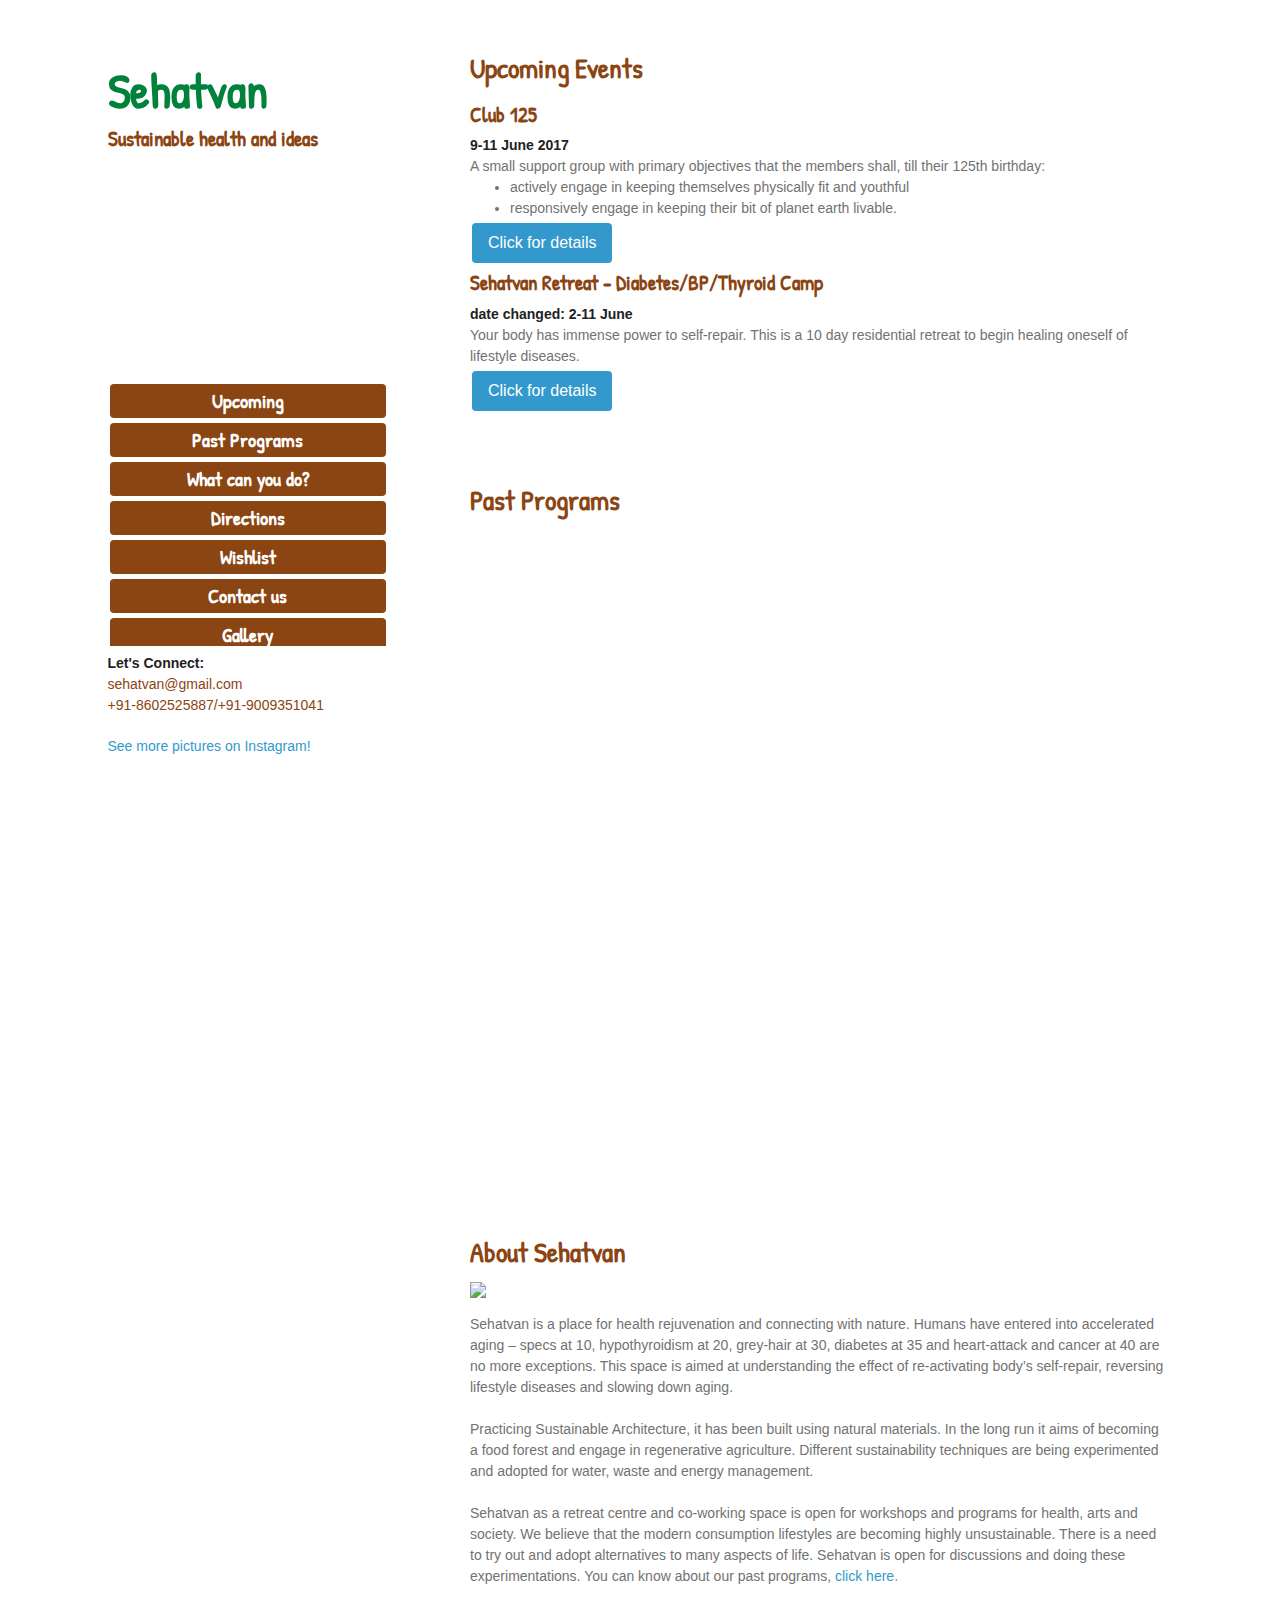
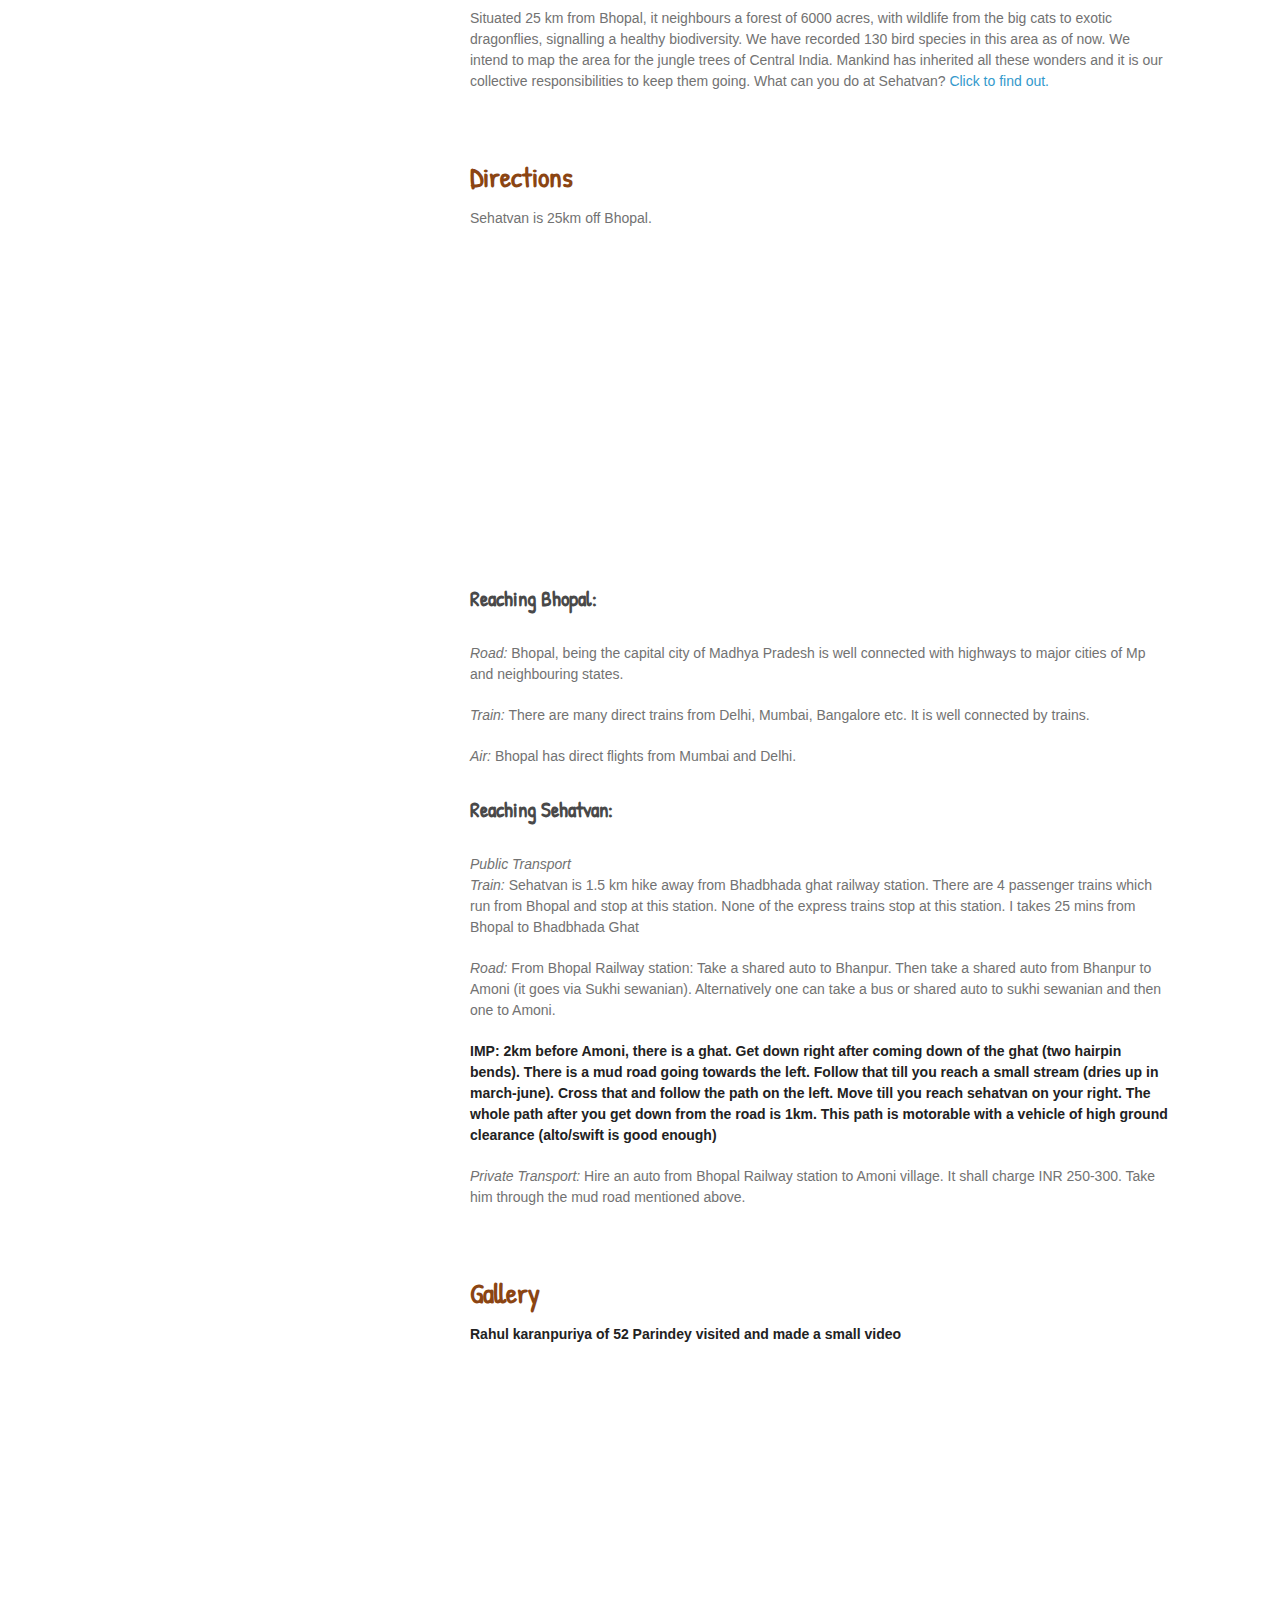
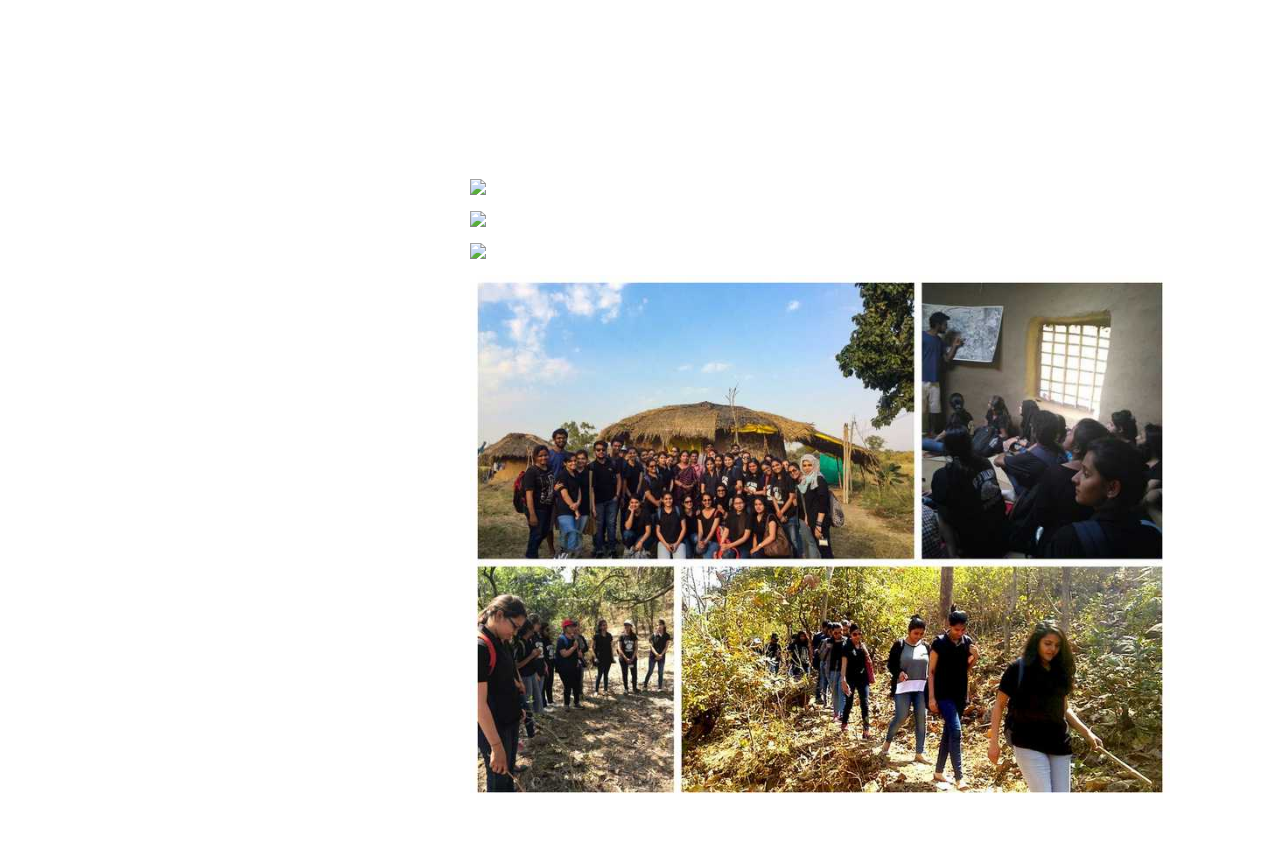
==== commit 440ae03f: "h2" ====
--- a/index.html
+++ b/index.html
@@ -44,11 +44,25 @@
 </ul>
 <a href="125.html" class="button"> Click for details </a><br>
 <a href="retreat.html"><h5>Sehatvan Retreat - Diabetes/BP/Thyroid Camp</h5></a>
-<strong>23 June to 2 July 2017</strong>
+<strong>date changed: 2-11 June</strong>
 <br>Your body has immense power to self-repair. This is a 10 day residential retreat to begin healing oneself of lifestyle diseases.
 <br><a href="retreat.html" class="button"> Click for details </a></p>
 </section>
+<section>
+  <h2><a id="past" class="anchor" href="#past" aria-hidden="true"><span aria-hidden="true" class="octicon octicon-link"></span></a>Past Programs</h2>
+  <iframe src='https://cdn.knightlab.com/libs/timeline3/latest/embed/index.html?source=1cp8JCkoM_3VNTXeKuLfQwdYp1VDC2iLUYHokJXTwvzE&font=Fjalla-Average&lang=en&start_at_end=true&initial_zoom=2&height=650' width='100%' height='650' webkitallowfullscreen mozallowfullscreen allowfullscreen frameborder='0'></iframe>
+</section>
 
+<section class="floating">
+  <h5><a href="index.html#upcoming-events" class="button nav">Upcoming</a></h5>
+  <h5><a href="past.html" class="button nav">Past Programs</a></h5>
+  <h5><a href="todo.html#todo" class="button nav">What can you do?</a></h5>
+  <h5><a href="index.html#directions" class="button nav">Directions</a></h5>
+  <h5><a href="todo.html#wish-list" class="button nav" >Wishlist</a></h5>
+  <h5><a href="index.html#contact-us" class="button nav">Contact us</a></h5>
+  <h5><a href="index.html#gallery" class="button nav">Gallery</a></h5>
+
+</section>
 
       <section>
         <h2>
@@ -60,60 +74,7 @@
 <br><br>Sehatvan as a retreat centre and co-working space is open for workshops and programs for health, arts and society. We believe that the modern consumption lifestyles are becoming highly unsustainable. There is a need to try out and adopt alternatives to many aspects of life. Sehatvan is open for discussions and doing these experimentations. You can know about our past programs, <a href="past.html">click here.</a>
 <br><br>Situated 25 km from Bhopal, it neighbours a forest of 6000 acres, with wildlife from the big cats to exotic dragonflies, signalling a healthy biodiversity. We have recorded 130 bird species in this area as of now. We intend to map the area for the jungle trees of Central India. Mankind has inherited all these wonders and it is our collective responsibilities to keep them going. What can you do at Sehatvan? <a href="index.html#todo">Click to find out.</a>
 </section>
-<section class="floating">
-  <h5><a href="index.html#upcoming-events" class="button nav">Upcoming</a></h5>
-  <h5><a href="past.html" class="button nav">Past Programs</a></h5>
-  <h5><a href="index.html#todo" class="button nav">What can you do?</a></h5>
-  <h5><a href="index.html#directions" class="button nav">Directions</a></h5>
-  <h5><a href="index.html#wish-list" class="button nav" >Wishlist</a></h5>
-  <h5><a href="index.html#contact-us" class="button nav">Contact us</a></h5>
-</section>
-<section>
-<h2>
-<a id="todo" class="anchor" href="#todo" aria-hidden="true"><span aria-hidden="true" class="octicon octicon-link"></span></a>What can you do?</h2>
-<img src="images/0.jpg" style='max-width:100%;max-height:300px' border="0" >
-<h3>
-<a id="join-a-program" class="anchor" href="#join-a-program" aria-hidden="true"><span aria-hidden="true" class="octicon octicon-link"></span></a>Join a program</h3>
-<p>Sehatvan organises workshops, retreats and gatherings related to health, arts and society. All the program are designed to involve one's head, heart & hands and deep connection with nature. There are regular programs by Diabetes Trust on reversing lifestyle diseases. <a href="#upcoming-events">See our future Programs.</a> </p>
 
-<h3>
-<a id="host-a-program" class="anchor" href="#host-a-program" aria-hidden="true"><span aria-hidden="true" class="octicon octicon-link"></span></a>Host a program</h3>
-
-<p>Sehatvan is open to be a hosting space. If you wish to host a workshop, a retreat or a gathering, we can collaborate. <a href="#contact-us"> Contact Us.</a>  </p>
-
-<h3>
-<a id="creative-residency" class="anchor" href="#creative-residency" aria-hidden="true"><span aria-hidden="true" class="octicon octicon-link"></span></a>Creative Residency</h3>
-
-<p>We are open to hosting 1-2 people at a time who wish to work on their personal projects related to art, media, technology, writing etc. The resident must commit a few hours every day towards community work around cooking, taking care of plants or other related farm work. Least duration is 1 week. A modest amount will be charged for food. Please <a href="#contact-us">write to us</a> about with a brief about you and your project to
-us.</p>
-
-<h3>
-<a id="sustainability-project" class="anchor" href="#sustainability-project" aria-hidden="true"><span aria-hidden="true" class="octicon octicon-link"></span></a>Sustainability Project</h3>
-
-<p>If you wish to work on a project idea that relates to sustainability (food, water, energy, plants etc), you are welcome to try it out at Sehatvan. If it connects with our needs, we can support with material, space and living.</p>
-
-<h3>
-<a id="community-member" class="anchor" href="#community-member" aria-hidden="true"><span aria-hidden="true" class="octicon octicon-link"></span></a>Community Member</h3>
-
-<p>If you wish to take a break from the urban life and connect back to nature, this can be a good opportunity. You can join our team to developing Sehatvan, hosting programs, taking care of plants, working on water harvesting etc. In return, we will take care of your food and stay. This can be a good sabbatical from busy life and you can use the time to develop your hobbies too.
-Least duration is 4 weeks.</p>
-
-<h3>
-<a id="short-visits" class="anchor" href="#short-visits" aria-hidden="true"><span aria-hidden="true" class="octicon octicon-link"></span></a>Short Visits</h3>
-
-<p>You are welcome to stay with us for a short visit or 3-4 days or a weekend. There are plenty of options for nature walks, bird watching, camping, working with mud, wall paintings etc. You will be charged towards food and stay.</p>
-
-<h3>
-<a id="other-ways-to-support-us" class="anchor" href="#other-ways-to-support-us" aria-hidden="true"><span aria-hidden="true" class="octicon octicon-link"></span></a>Other ways to support us</h3>
-
-<p>If you like our endeavour, you can support us in other ways too -
-<ul>
-<li> Start something similar. We need more people to go back to land and work in connection with nature. Earth needs more reforesting. More people working on similar ideas always gives courage and inspiration.</li>
-<li> If you have a source of organic food, let us know. (not the super expensive kinds, please!)</li>
-<li> Our wishlist, <a href="#wish-list">click here.</a> We wish to limit our dependence on money and buying new things. If you have any of the equipment/material goods that you can give away, we'll be super grateful!</li>
-<li> Some people tell us that nobody knows about sehatvan or its work; that we need to spread the word out. We aren't great at that. But we really want to reach out to like-minded people. Help us connect and promote! Share on social media or tell your friend (who would like something like this)</p></li>
-</ul>
-</section>
 <section>
 <h2>
 <a id="directions" class="anchor" href="#directions" aria-hidden="true"><span aria-hidden="true" class="octicon octicon-link"></span></a>Directions</h2>
@@ -145,29 +106,8 @@
 Hire an auto from Bhopal Railway station to Amoni village. It shall charge INR 250-300. Take him through the mud road mentioned above.</p>
 </section>
 <section>
-
-<h2>
-  <img src="images/m.JPG" style='max-width:100%;max-height:300px' border="0" ><br>
-<a id="wish-list" class="anchor" href="#wish-list" aria-hidden="true"><span aria-hidden="true" class="octicon octicon-link"></span></a>Wish List</h2>
-
-<p>If you can giveaway, donate or sell any of the following equipment, please <a href="#contact-us">let us know.</a> </p>
-
-<p>*Seeds! - of traditional or varieities which don't require pesticide or chemical fertilisers. Especially those that need less water.</p>
-
-<p>*Sleeping bags/Blankets</p>
-
-<p>*Solar equipment - lanterns, panels, DC bulbs, inverter. We also wish for a solar setup for water pump</p>
-
-<p>*Battery bank</p>
-
-<p>*Bird caller</p>
-
-<p>*Binocular</p>
-
-<p>*Musical instruments </p>
-</section>
-<section>
-  <h2>Gallery</h2>
+  <h2>
+  <a id="gallery" class="anchor" href="#gallery" aria-hidden="true"><span aria-hidden="true" class="octicon octicon-link"></span></a>Gallery</h2>
 <p><strong>Rahul karanpuriya of 52 Parindey visited and made a small video</strong></p>
 <style>.embed-container { position: relative; padding-bottom: 56.25%; height: 0; overflow: hidden; max-width: 100%; } .embed-container iframe, .embed-container object, .embed-container embed { position: absolute; top: 0; left: 0; width: 100%; height: 100%; }</style><div class='embed-container'><iframe src='https://www.youtube.com/embed/7T_xTlCWvWU' frameborder='0' allowfullscreen></iframe></div>
 <br><img src="images/r1.JPG" style='max-width:100%;' border="0" >
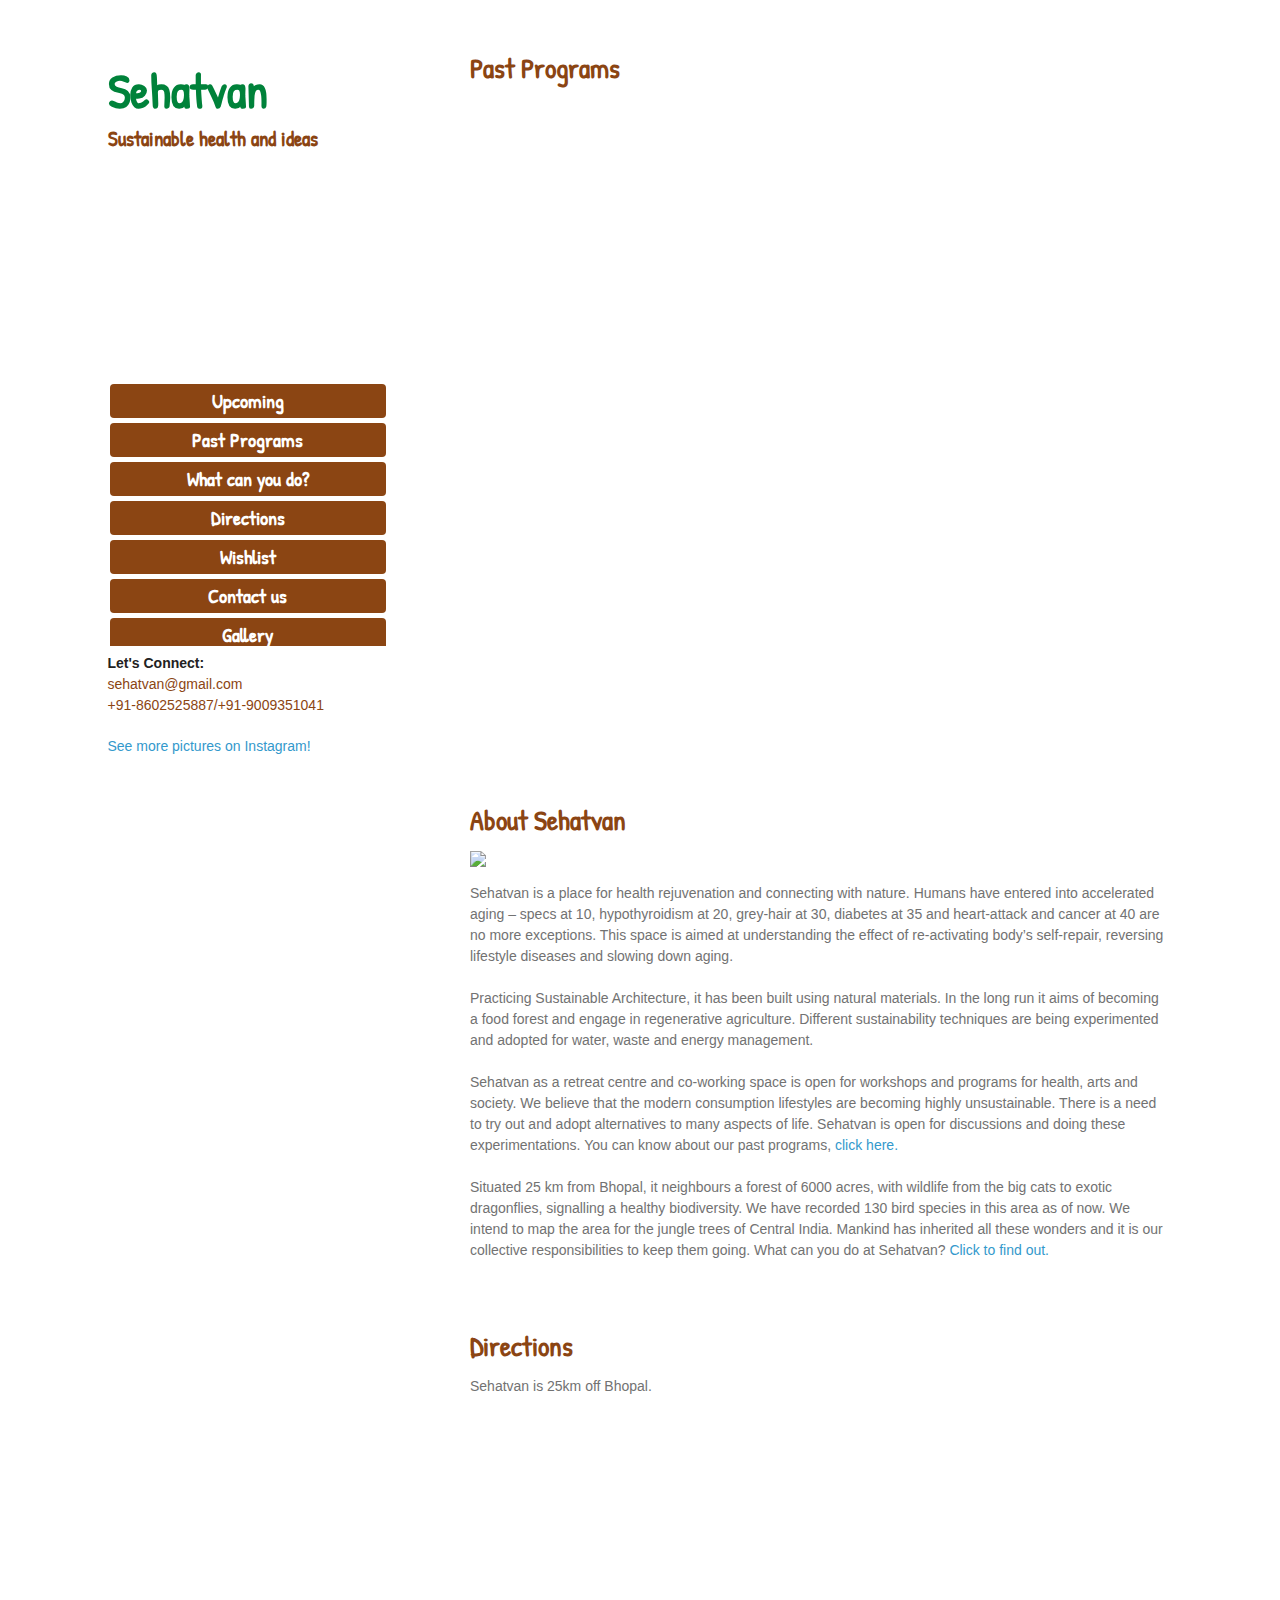
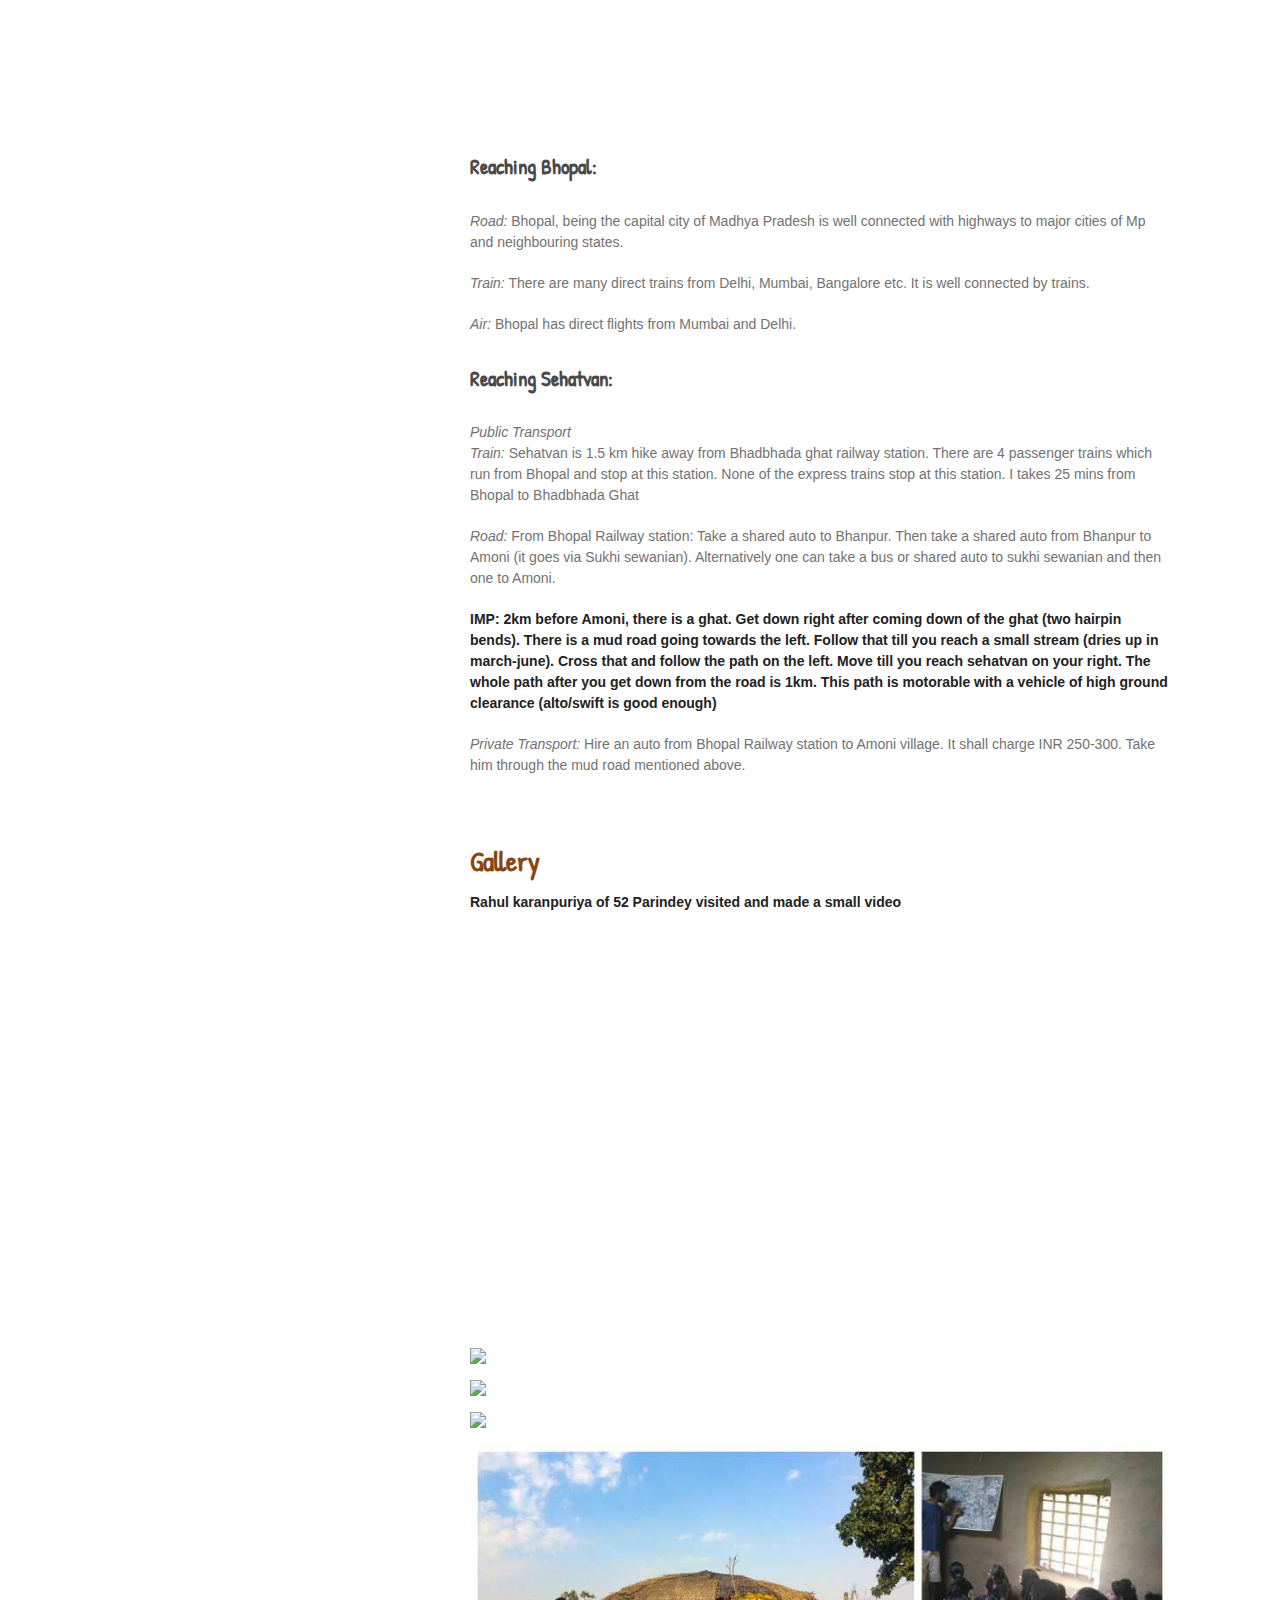
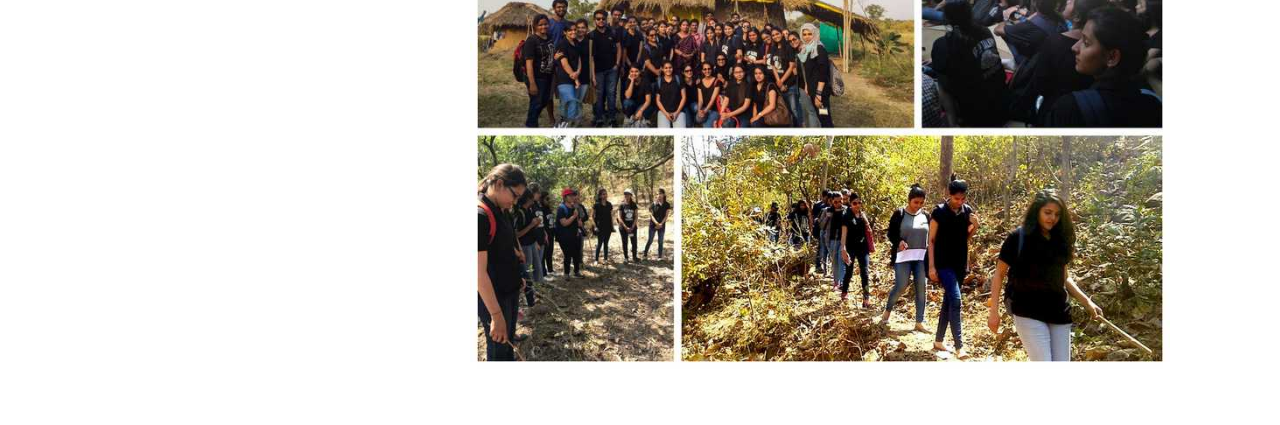
==== commit 9b8430bf: "past prg" ====
--- a/index.html
+++ b/index.html
@@ -15,15 +15,15 @@
     <![endif]-->
     <link rel='shortcut icon' href='favicon.ico' type='image/x-icon'/ >
     <script>
-      (function(i,s,o,g,r,a,m){i['GoogleAnalyticsObject']=r;i[r]=i[r]||function(){
-      (i[r].q=i[r].q||[]).push(arguments)},i[r].l=1*new Date();a=s.createElement(o),
-      m=s.getElementsByTagName(o)[0];a.async=1;a.src=g;m.parentNode.insertBefore(a,m)
-      })(window,document,'script','https://www.google-analytics.com/analytics.js','ga');
+    (function(i,s,o,g,r,a,m){i['GoogleAnalyticsObject']=r;i[r]=i[r]||function(){
+    (i[r].q=i[r].q||[]).push(arguments)},i[r].l=1*new Date();a=s.createElement(o),
+    m=s.getElementsByTagName(o)[0];a.async=1;a.src=g;m.parentNode.insertBefore(a,m)
+    })(window,document,'script','https://www.google-analytics.com/analytics.js','ga');
 
-      ga('create', 'UA-82774313-1', 'auto');
-      ga('send', 'pageview');
+    ga('create', 'UA-88936798-1', 'auto');
+    ga('send', 'pageview');
 
-    </script>
+  </script>
   </head>
   <body>
     <div class="wrapper">
@@ -32,7 +32,7 @@
         <h5>Sustainable health and ideas</h5>
 
       </header>
-      <section>
+      <!--section>
         <h2>
 <a id="upcoming-events" class="anchor" href="#upcoming-events" aria-hidden="true"><span aria-hidden="true" class="octicon octicon-link"></span></a>Upcoming Events</h2>
 <a href="125.html"><h5> Club 125 </h5></a>
@@ -47,7 +47,7 @@
 <strong>date changed: 2-11 June</strong>
 <br>Your body has immense power to self-repair. This is a 10 day residential retreat to begin healing oneself of lifestyle diseases.
 <br><a href="retreat.html" class="button"> Click for details </a></p>
-</section>
+</section-->
 <section>
   <h2><a id="past" class="anchor" href="#past" aria-hidden="true"><span aria-hidden="true" class="octicon octicon-link"></span></a>Past Programs</h2>
   <iframe src='https://cdn.knightlab.com/libs/timeline3/latest/embed/index.html?source=1cp8JCkoM_3VNTXeKuLfQwdYp1VDC2iLUYHokJXTwvzE&font=Fjalla-Average&lang=en&start_at_end=true&initial_zoom=2&height=650' width='100%' height='650' webkitallowfullscreen mozallowfullscreen allowfullscreen frameborder='0'></iframe>
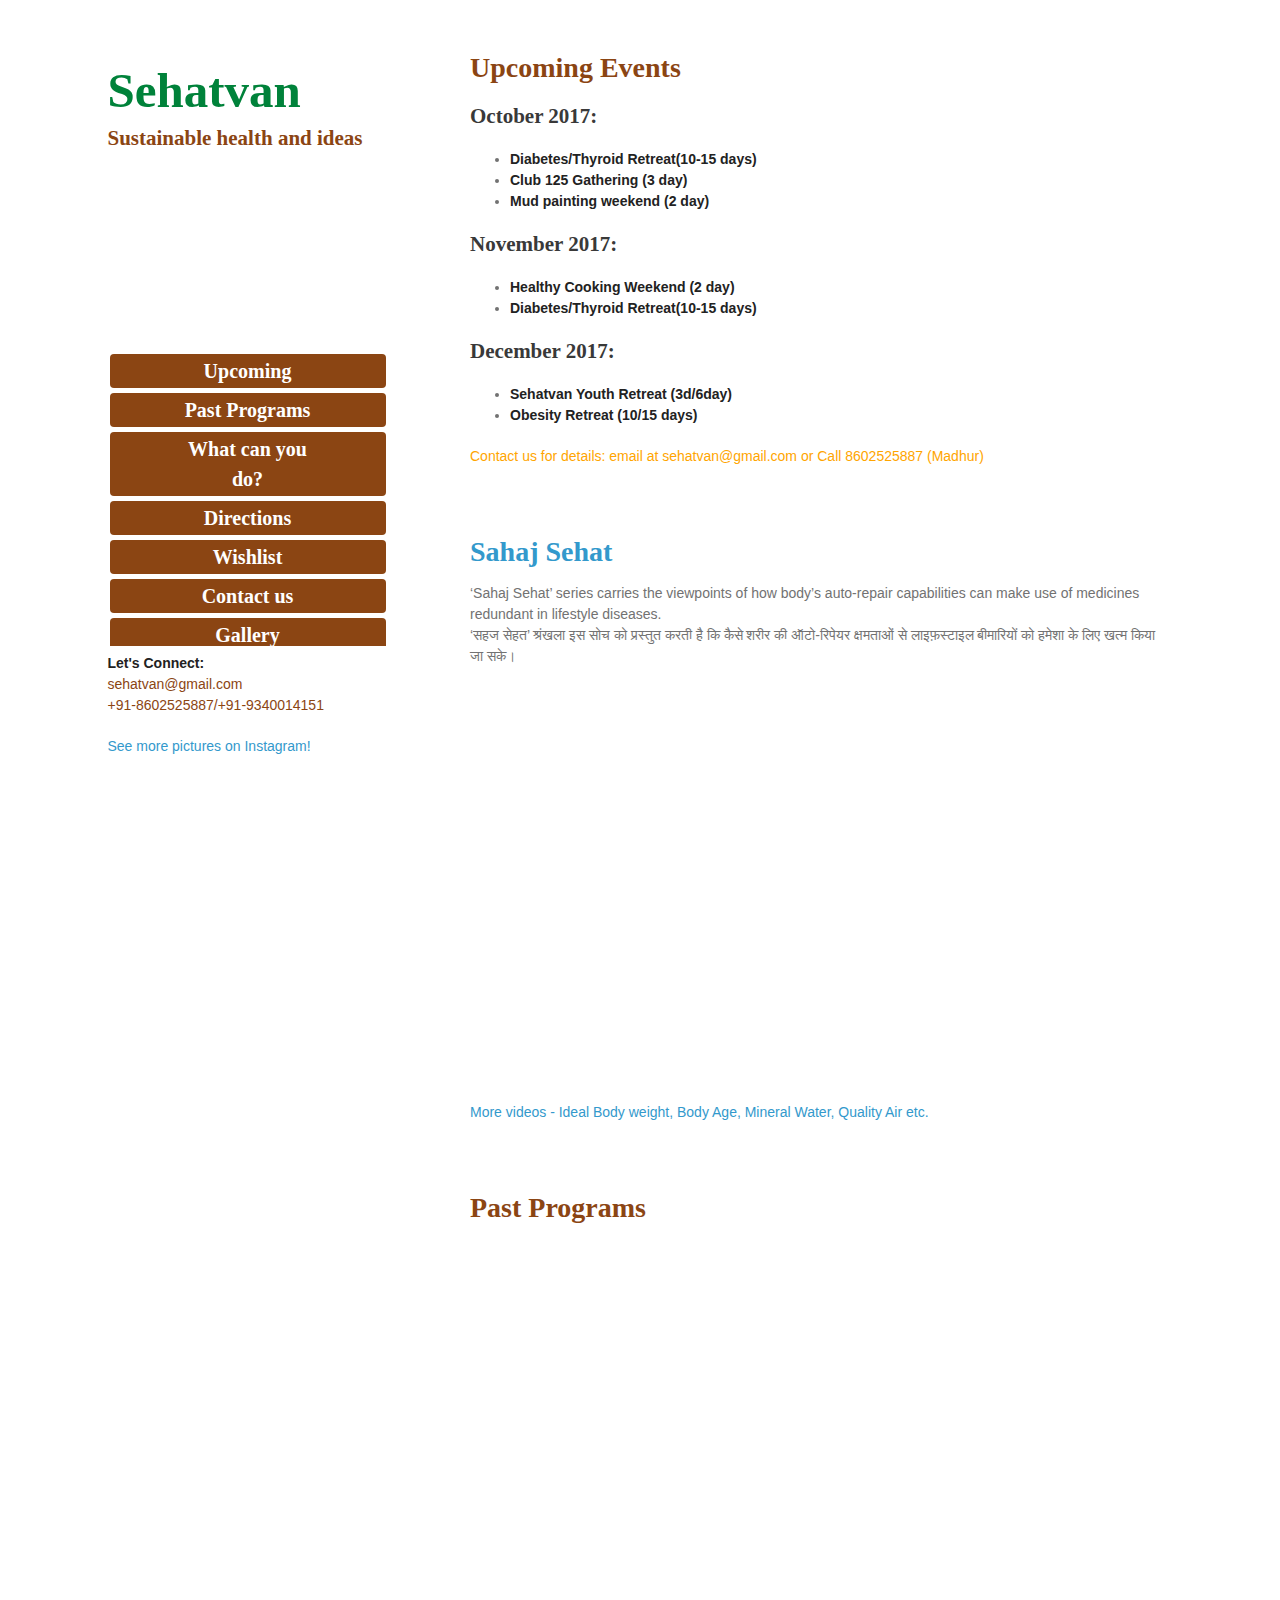
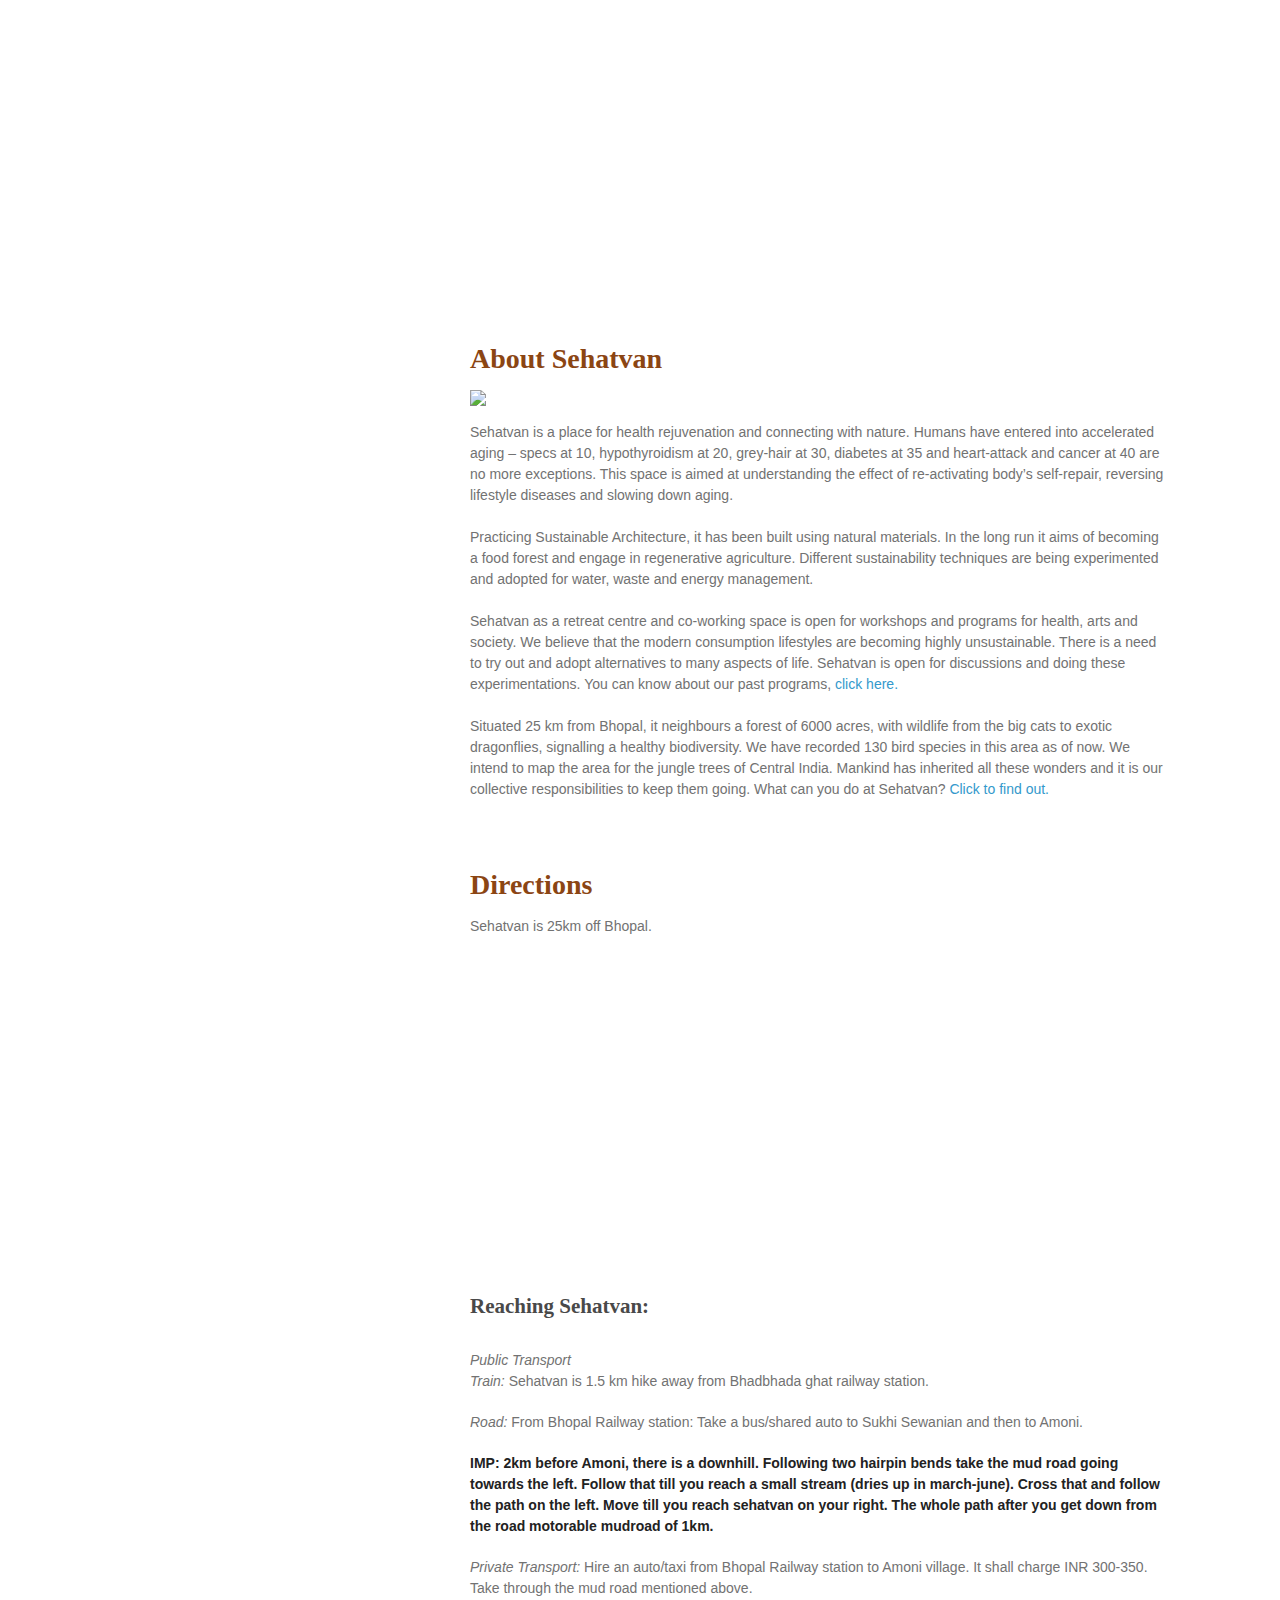
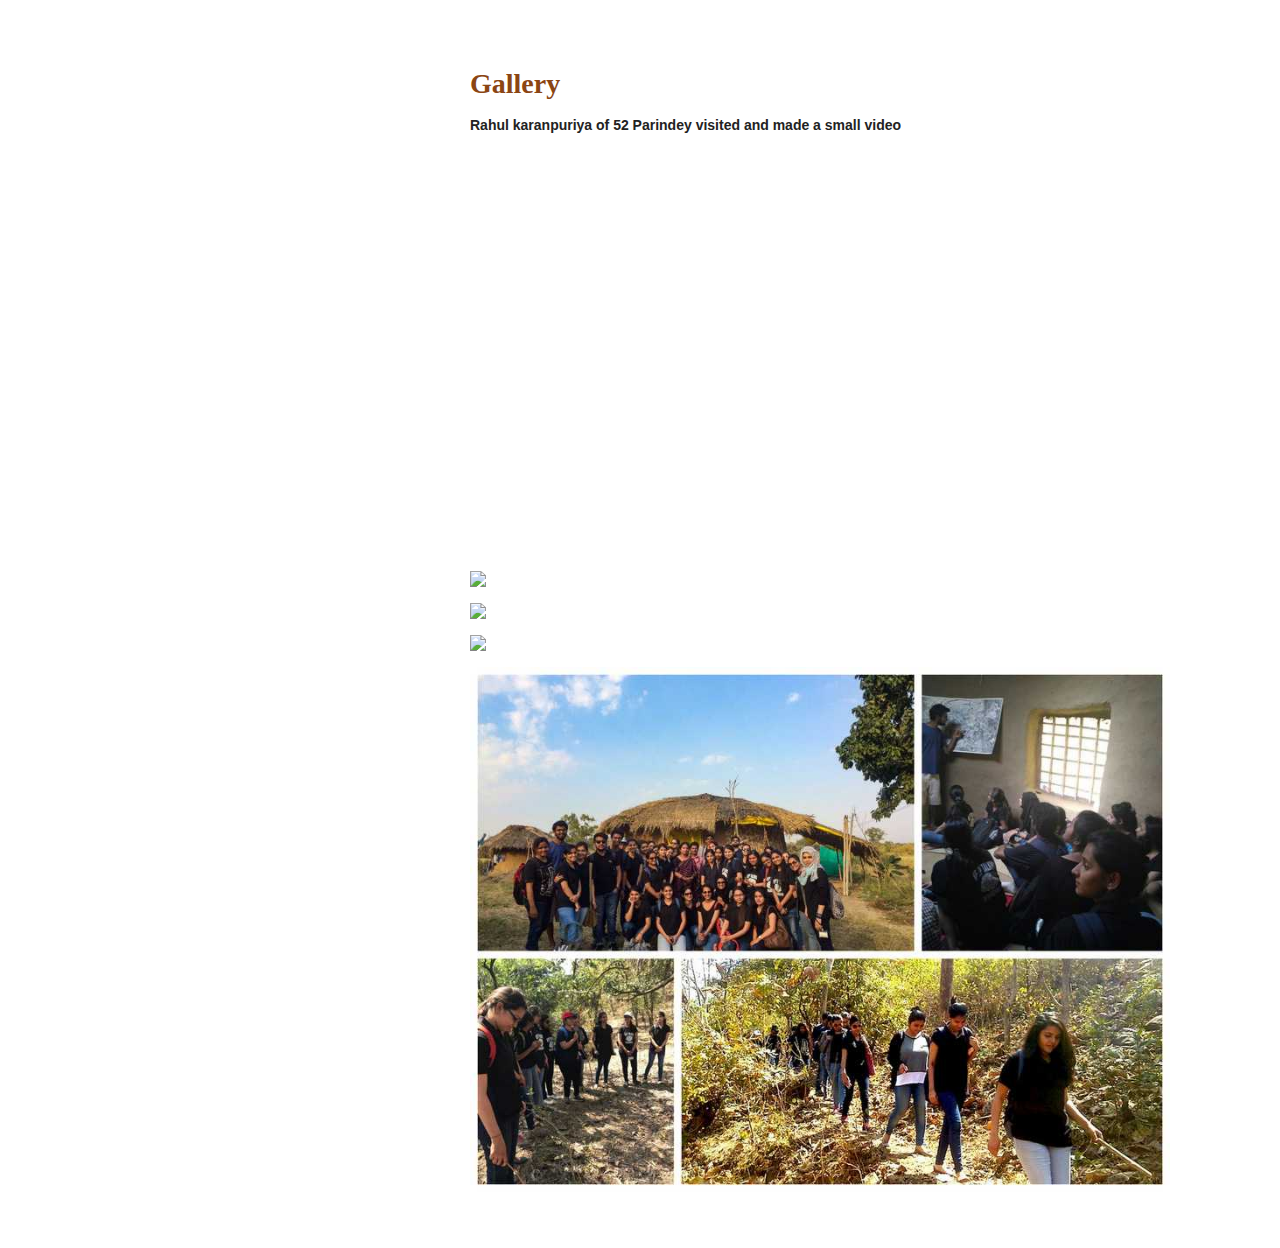
==== commit 81e04770: "color change" ====
--- a/index.html
+++ b/index.html
@@ -6,7 +6,7 @@
     <meta name="description" content="Sehatvan is a place for slowing down aging and connecting with nature. As a retreat centre, it is open for workshops and programs for health, arts and society.">
     <meta name="keywords" content="sustainability,health,lifestyle diseases,nature,bhopal,madhya pradesh">
     <title> Sehatvan</title>
-<link href="https://fonts.googleapis.com/css?family=Patrick+Hand" rel="stylesheet">
+<link href="https://fonts.googleapis.com/css?family=Catamaran|Righteous" rel="stylesheet">
     <link rel="stylesheet" href="stylesheets/styles.css">
     <link rel="stylesheet" href="stylesheets/github-light.css">
     <meta name="viewport" content="width=device-width">
@@ -32,26 +32,43 @@
         <h5>Sustainable health and ideas</h5>
 
       </header>
-      <!--section>
+      <section>
         <h2>
 <a id="upcoming-events" class="anchor" href="#upcoming-events" aria-hidden="true"><span aria-hidden="true" class="octicon octicon-link"></span></a>Upcoming Events</h2>
-<a href="125.html"><h5> Club 125 </h5></a>
-<p style="margin:0"><strong>9-11 June 2017</strong>
-<br>A small support group with primary objectives that the members shall, till their 125th birthday:</p>
-<ul style="margin:0">
-<li>actively engage in keeping themselves physically fit and youthful</li>
-<li>responsively engage in keeping their bit of planet earth livable.</li>
+<h3>October 2017:</h3>
+<ul>
+  <li><strong>Diabetes/Thyroid Retreat(10-15 days)</strong></li>
+  <li><strong>Club 125 Gathering (3 day)</strong></li>
+  <li><strong>Mud painting weekend (2 day)</strong></li>
 </ul>
-<a href="125.html" class="button"> Click for details </a><br>
-<a href="retreat.html"><h5>Sehatvan Retreat - Diabetes/BP/Thyroid Camp</h5></a>
-<strong>date changed: 2-11 June</strong>
-<br>Your body has immense power to self-repair. This is a 10 day residential retreat to begin healing oneself of lifestyle diseases.
-<br><a href="retreat.html" class="button"> Click for details </a></p>
-</section-->
+
+<h3>November 2017:</h3>
+<ul>
+  <li><strong>Healthy Cooking Weekend (2 day)</strong></li>
+  <li><strong>Diabetes/Thyroid Retreat(10-15 days)</strong></li>
+</ul><h3>December 2017:</h3>
+<ul>
+  <li><strong>Sehatvan Youth Retreat (3d/6day)</strong></li>
+  <li><strong>Obesity Retreat (10/15 days)</strong></li>
+</ul>
+<p style="color:orange">Contact us for details: email at sehatvan@gmail.com or Call 8602525887 (Madhur)</p>
+</section>
+
+
+<section>
+  <h2><a id="sahaj" class="anchor" href="#sahaj" aria-hidden="true"><span aria-hidden="true" class="octicon octicon-link"></span></a><a href="sahaj.html">Sahaj Sehat</a></h2>
+  <p>‘Sahaj Sehat’ series carries the viewpoints of how body’s auto-repair capabilities can make use of medicines redundant in lifestyle diseases.
+  <br>
+  ‘सहज सेहत’ श्रंखला इस सोच को प्रस्तुत करती है कि कैसे शरीर की ऑटो-रिपेयर क्षमताओं से लाइफ़स्टाइल बीमारियों को हमेशा के लिए खत्म किया जा सके।
+  </p>
+  <style>.embed-container { position: relative; padding-bottom: 56.25%; height: 0; overflow: hidden; max-width: 100%; } .embed-container iframe, .embed-container object, .embed-container embed { position: absolute; top: 0; left: 0; width: 100%; height: 100%; }</style><div class='embed-container'><iframe src='https://www.youtube.com/embed/0yJ3nbW285k' frameborder='0' allowfullscreen></iframe></div>
+<br><p><a href="sahaj.html">More videos - Ideal Body weight, Body Age, Mineral Water, Quality Air etc. </a></p>
+</section>
 <section>
   <h2><a id="past" class="anchor" href="#past" aria-hidden="true"><span aria-hidden="true" class="octicon octicon-link"></span></a>Past Programs</h2>
   <iframe src='https://cdn.knightlab.com/libs/timeline3/latest/embed/index.html?source=1cp8JCkoM_3VNTXeKuLfQwdYp1VDC2iLUYHokJXTwvzE&font=Fjalla-Average&lang=en&start_at_end=true&initial_zoom=2&height=650' width='100%' height='650' webkitallowfullscreen mozallowfullscreen allowfullscreen frameborder='0'></iframe>
 </section>
+
 
 <section class="floating">
   <h5><a href="index.html#upcoming-events" class="button nav">Upcoming</a></h5>
@@ -81,29 +98,29 @@
 
 <p>Sehatvan is 25km off Bhopal.</p>
 <iframe src="https://www.google.com/maps/embed?pb=!1m18!1m12!1m3!1d165788.28640076696!2d77.35841224578309!3d23.33613478090587!2m3!1f0!2f0!3f0!3m2!1i1024!2i768!4f13.1!3m3!1m2!1s0x0%3A0x9b7bf741742675e1!2sSehatvan!5e0!3m2!1sen!2s!4v1481901079438" width="100%" height="300" frameborder="0" style="border:0" allowfullscreen></iframe>
-<h4>
+<!--h4>
 <a id="reaching-bhopal" class="anchor" href="#reaching-bhopal" aria-hidden="true"><span aria-hidden="true" class="octicon octicon-link"></span></a>Reaching Bhopal:</h4>
 
 <p><em>Road:</em> Bhopal, being the capital city of Madhya Pradesh is well connected with highways to major cities of Mp and neighbouring states.</p>
 
 <p><em>Train:</em> There are many direct trains from Delhi, Mumbai, Bangalore etc. It is well connected by trains.</p>
 
-<p><em>Air:</em> Bhopal has direct flights from Mumbai and Delhi. </p>
+<p><em>Air:</em> Bhopal has direct flights from Mumbai and Delhi. </p-->
 
 <h4>
 <a id="reaching-sehatvan" class="anchor" href="#reaching-sehatvan" aria-hidden="true"><span aria-hidden="true" class="octicon octicon-link"></span></a>Reaching Sehatvan:</h4>
 
 <p><em>Public Transport</em><br />
 
-<em>Train:</em> Sehatvan is 1.5 km hike away from Bhadbhada ghat railway station. There are 4 passenger trains which run from Bhopal and stop at this station. None of the express trains stop at this station. I takes 25 mins from Bhopal to Bhadbhada Ghat</p>
+<em>Train:</em> Sehatvan is 1.5 km hike away from Bhadbhada ghat railway station. </p>
 
 <p><em>Road:</em>
-From Bhopal Railway station: Take a shared auto to Bhanpur. Then take a shared auto from Bhanpur to Amoni (it goes via Sukhi sewanian). Alternatively one can take a bus or shared auto to sukhi sewanian and then one to Amoni.</p>
+From Bhopal Railway station: Take a bus/shared auto to Sukhi Sewanian and then to Amoni. </p>
 
-<p><strong>IMP: 2km before Amoni,  there is a ghat. Get down right after coming down of the ghat (two hairpin bends). There is a mud road going towards the left. Follow that till you reach a small stream (dries up in march-june). Cross that and follow the path on the left. Move till you reach sehatvan on your right. The whole path after you get down from the road is 1km. This path is motorable with a vehicle of high ground clearance (alto/swift is good enough)</strong></p>
+<p><strong>IMP: 2km before Amoni,  there is a downhill. Following two hairpin bends take the mud road going towards the left. Follow that till you reach a small stream (dries up in march-june). Cross that and follow the path on the left. Move till you reach sehatvan on your right. The whole path after you get down from the road motorable mudroad of 1km.</strong></p>
 
 <p><em>Private Transport:</em>
-Hire an auto from Bhopal Railway station to Amoni village. It shall charge INR 250-300. Take him through the mud road mentioned above.</p>
+Hire an auto/taxi from Bhopal Railway station to Amoni village. It shall charge INR 300-350. Take through the mud road mentioned above.</p>
 </section>
 <section>
   <h2>
@@ -129,7 +146,7 @@
         <a id="contact-us" class="anchor" href="#contact-us" aria-hidden="true"></a>
         <p><strong>Let's Connect:</strong><br />
           sehatvan@gmail.com <br />
-        +91-8602525887/+91-9009351041</p>
+        +91-8602525887/+91-9340014151</p>
         <a href="https://instagram.com/sehatvan/">See more pictures on Instagram!</a>
         <iframe src="https://www.facebook.com/plugins/follow.php?href=https%3A%2F%2Fwww.facebook.com%2FSehatvan&width=450&height=80&layout=standard&size=small&show_faces=true&appId=527410617458105" width="200" height="25" style="border:none;overflow:hidden" scrolling="no" frameborder="0" allowTransparency="true"></iframe>
 
